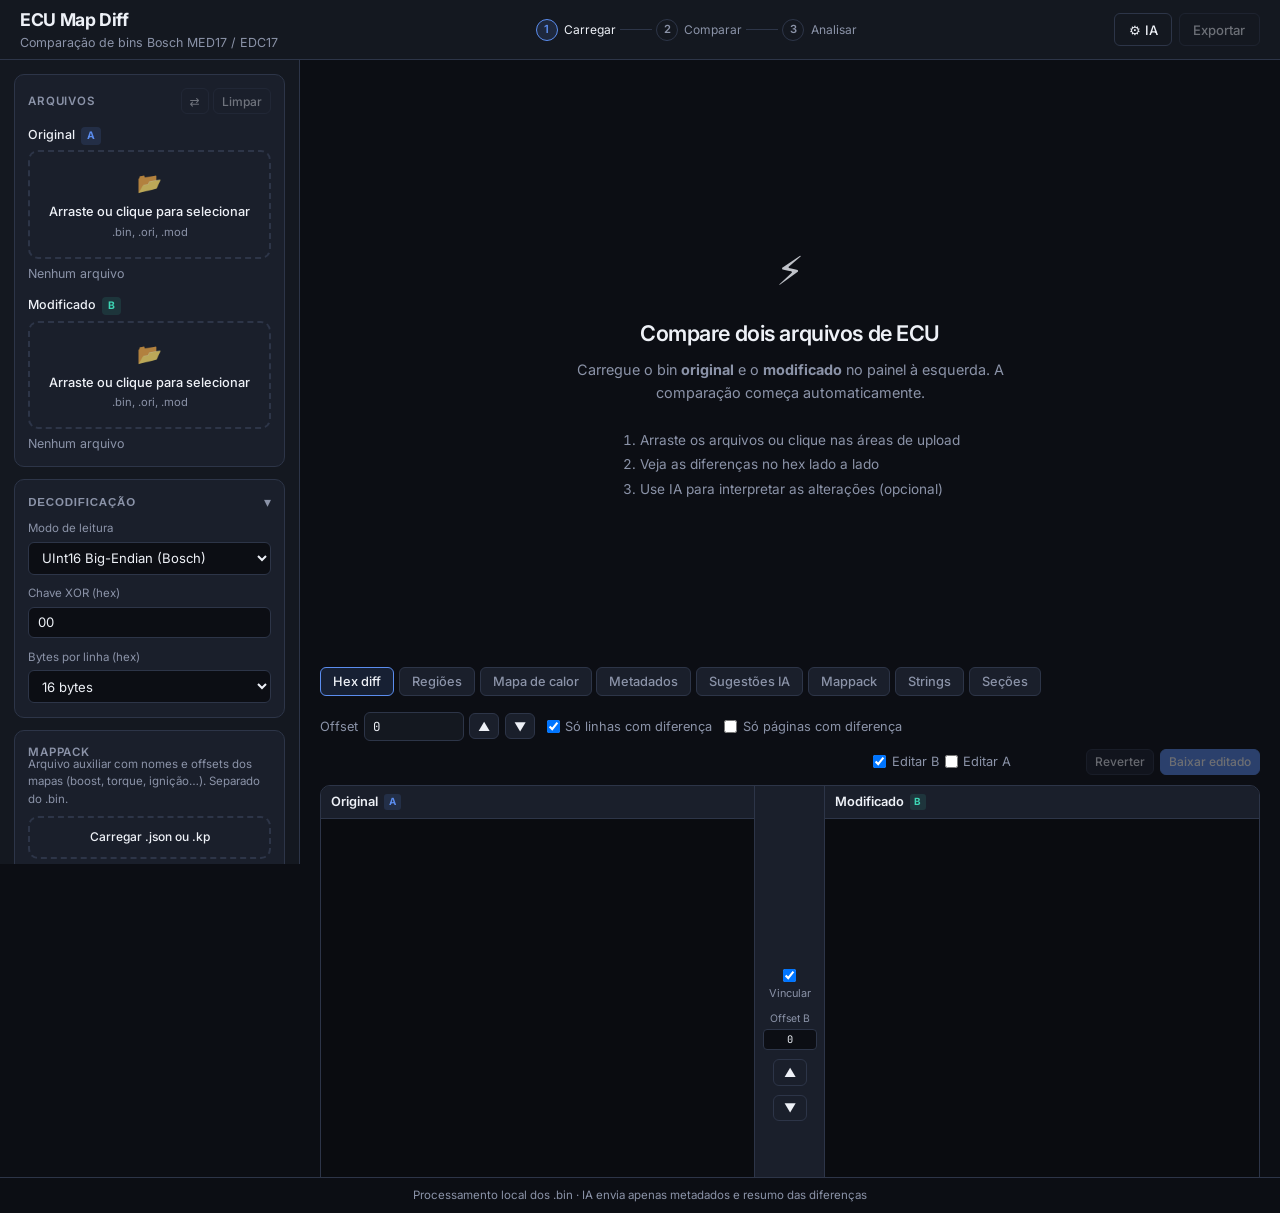
==== index.html @ fe76ede2 "Adiciona filtro so paginas com diferenca no hex Co-authored-by: Cursor <cursoragent@cursor.com>" ====
<!DOCTYPE html>
<html lang="pt-BR">
<head>
  <meta charset="UTF-8" />
  <meta name="viewport" content="width=device-width, initial-scale=1.0" />
  <title>ECU Map Diff — Bosch MED17 / EDC17</title>
  <link rel="preconnect" href="https://fonts.googleapis.com" />
  <link rel="preconnect" href="https://fonts.gstatic.com" crossorigin />
  <link href="https://fonts.googleapis.com/css2?family=Inter:wght@400;500;600;700&family=JetBrains+Mono:wght@400;500;600&display=swap" rel="stylesheet" />
  <link rel="stylesheet" href="css/app.css" />
</head>
<body>
  <header class="header">
    <div class="header__left">
      <button type="button" id="btnSidebar" class="btn btn--icon header__menu" aria-label="Abrir painel" aria-expanded="false">☰</button>
      <div class="header__brand">
        <h1>ECU Map Diff</h1>
        <p class="subtitle">Comparação de bins Bosch MED17 / EDC17</p>
      </div>
    </div>

    <nav class="steps" aria-label="Progresso">
      <div class="step step--active" data-step="1"><span class="step__num">1</span><span class="step__label">Carregar</span></div>
      <div class="step__line"></div>
      <div class="step" data-step="2"><span class="step__num">2</span><span class="step__label">Comparar</span></div>
      <div class="step__line"></div>
      <div class="step" data-step="3"><span class="step__num">3</span><span class="step__label">Analisar</span></div>
    </nav>

    <div class="header__actions">
      <button type="button" id="btnSettings" class="btn btn--ghost" title="Configuração de IA">⚙ IA</button>
      <button type="button" id="btnExport" class="btn btn--ghost" disabled>Exportar</button>
    </div>
  </header>

  <div class="sidebar-backdrop" aria-hidden="true"></div>

  <main class="layout">
    <aside class="sidebar" id="sidebar">
      <section class="panel panel--files">
        <div class="panel__head">
          <h2>Arquivos</h2>
          <div class="panel__actions">
            <button type="button" id="btnSwap" class="btn btn--sm btn--ghost" title="Trocar A e B" disabled>⇄</button>
            <button type="button" id="btnClear" class="btn btn--sm btn--ghost" title="Limpar arquivos" disabled>Limpar</button>
          </div>
        </div>

        <div class="file-slot">
          <span class="file-slot__label">Original <span class="file-slot__tag">A</span></span>
          <div class="dropzone" id="dropA" data-slot="A">
            <span class="dropzone__icon">📂</span>
            <p>Arraste ou clique para selecionar</p>
            <span class="dropzone__hint">.bin, .ori, .mod</span>
            <input type="file" id="fileA" accept=".bin,.ori,.mod,*" hidden />
          </div>
          <div id="infoA" class="file-info muted">Nenhum arquivo</div>
        </div>

        <div class="file-slot">
          <span class="file-slot__label">Modificado <span class="file-slot__tag file-slot__tag--b">B</span></span>
          <div class="dropzone" id="dropB" data-slot="B">
            <span class="dropzone__icon">📂</span>
            <p>Arraste ou clique para selecionar</p>
            <span class="dropzone__hint">.bin, .ori, .mod</span>
            <input type="file" id="fileB" accept=".bin,.ori,.mod,*" hidden />
          </div>
          <div id="infoB" class="file-info muted">Nenhum arquivo</div>
        </div>
      </section>

      <section class="panel">
        <button type="button" class="panel__collapse" data-collapse aria-expanded="true">
          <h2>Decodificação</h2>
          <span class="panel__chevron">▾</span>
        </button>
        <div class="panel__body">
          <label class="field">
            <span>Modo de leitura</span>
            <select id="decodeMode">
              <option value="raw">Raw (hex)</option>
              <option value="u16be" selected>UInt16 Big-Endian (Bosch)</option>
              <option value="u16le">UInt16 Little-Endian</option>
              <option value="xor">XOR (chave manual)</option>
            </select>
          </label>
          <label class="field" id="xorField" hidden>
            <span>Chave XOR (hex)</span>
            <input type="text" id="xorKey" value="00" placeholder="A5 ou A5B3" />
          </label>
          <label class="field">
            <span>Bytes por linha (hex)</span>
            <select id="hexCols">
              <option value="16" selected>16 bytes</option>
              <option value="8">8 bytes</option>
              <option value="32">32 bytes</option>
            </select>
          </label>
        </div>
      </section>

      <section class="panel" id="mappackPanel">
        <h2>Mappack</h2>
        <p class="hint panel-hint">Arquivo auxiliar com nomes e offsets dos mapas (boost, torque, ignição…). Separado do .bin.</p>
        <div class="dropzone dropzone--compact" id="dropMappack">
          <p>Carregar .json ou .kp</p>
          <input type="file" id="fileMappack" accept=".json,.kp,*" hidden />
        </div>
        <div class="panel__actions mappack-actions">
          <button type="button" class="btn btn--sm btn--ghost" id="btnLoadExampleMappack">Exemplo</button>
          <button type="button" class="btn btn--sm btn--ghost" id="btnClearMappack" disabled>Remover</button>
        </div>
        <div id="mappackInfo" class="file-info muted">Nenhum mappack</div>
      </section>

      <section class="panel" id="summaryPanel" hidden>
        <h2>Resumo</h2>
        <div class="similarity">
          <div class="similarity__header">
            <span>Similaridade</span>
            <span id="similarityLabel" class="similarity__value">—</span>
          </div>
          <div class="similarity__track">
            <div id="similarityBar" class="similarity-bar__fill"></div>
          </div>
        </div>
        <dl class="stats" id="diffStats"></dl>
      </section>

      <section class="panel panel--help">
        <h2>Atalhos</h2>
        <ul class="shortcut-list">
          <li><kbd>N</kbd> / <kbd>P</kbd> diferenças</li>
          <li>Clique no hex <strong>B</strong> para editar byte</li>
          <li>Duplo-clique no <strong>A</strong> copia para B</li>
          <li><kbd>[</kbd> / <kbd>]</kbd> páginas hex</li>
        </ul>
      </section>
    </aside>

    <div class="content">
      <section id="emptyState" class="empty-state">
        <div class="empty-state__icon">⚡</div>
        <h2>Compare dois arquivos de ECU</h2>
        <p class="empty-state__text">Carregue o bin <strong>original</strong> e o <strong>modificado</strong> no painel à esquerda. A comparação começa automaticamente.</p>
        <ol class="empty-state__steps">
          <li>Arraste os arquivos ou clique nas áreas de upload</li>
          <li>Veja as diferenças no hex lado a lado</li>
          <li>Use IA para interpretar as alterações (opcional)</li>
        </ol>
      </section>

      <div class="content__main" hidden>
        <nav class="tabs" role="tablist" aria-label="Visualizações">
          <button type="button" class="tab active" data-tab="hex">Hex diff <span class="tab__badge" id="tabBadgeHex" hidden>●</span></button>
          <button type="button" class="tab" data-tab="regions">Regiões <span class="tab__badge" id="tabBadgeRegions" hidden>0</span></button>
          <button type="button" class="tab" data-tab="heatmap">Mapa de calor</button>
          <button type="button" class="tab" data-tab="metadata">Metadados</button>
          <button type="button" class="tab" data-tab="ai">Sugestões IA</button>
          <button type="button" class="tab" data-tab="mappack">Mappack</button>
          <button type="button" class="tab" data-tab="strings">Strings</button>
          <button type="button" class="tab" data-tab="sections">Seções</button>
        </nav>

        <div class="tab-panels">
          <section class="tab-panel tab-panel--hex active" id="tab-hex">
            <div class="toolbar hex-toolbar">
              <div class="toolbar__group">
                <label class="inline">
                  Offset
                  <input type="text" id="hexOffset" value="0" class="input-mono input--sm" placeholder="0x1A40" />
                </label>
                <button type="button" class="btn btn--sm" id="hexDiffPrev" title="Anterior (P)">▲</button>
                <button type="button" class="btn btn--sm" id="hexDiffNext" title="Próxima (N)">▼</button>
              </div>
              <label class="inline toolbar__check">
                <input type="checkbox" id="hexHideEqual" checked />
                Só linhas com diferença
              </label>
              <label class="inline toolbar__check" id="hexDiffPagesOnlyWrap" title="No arquivo completo, pula páginas idênticas">
                <input type="checkbox" id="hexDiffPagesOnly" />
                Só páginas com diferença
              </label>
              <div class="toolbar__group toolbar__group--edit">
                <label class="inline toolbar__check" title="Clique nos bytes do painel B">
                  <input type="checkbox" id="hexEditB" checked />
                  Editar B
                </label>
                <label class="inline toolbar__check" title="Clique nos bytes do painel A">
                  <input type="checkbox" id="hexEditA" />
                  Editar A
                </label>
                <span id="editStatus" class="edit-status muted"></span>
                <button type="button" class="btn btn--sm" id="btnRevertEdits" disabled>Reverter</button>
                <button type="button" class="btn btn--sm btn--primary" id="btnDownloadEdited" disabled>Baixar editado</button>
              </div>
            </div>
            <div class="hex-compare">
              <div class="hex-pane">
                <div class="hex-pane__head">
                  <h3>Original <span class="hex-pane__tag">A</span></h3>
                  <div class="hex-pane__meta">
                    <span id="hexMapLabelA" class="hex-pane__map muted"></span>
                    <span id="hexLabelA" class="hex-pane__offset muted"></span>
                  </div>
                </div>
                <div class="hex-scroll hex-scroll--paged" id="hexScrollA">
                  <div class="hex-content" id="hexContentA"></div>
                </div>
              </div>

              <div class="hex-sync-bar">
                <label class="hex-sync-bar__connect" title="Rolar as duas telas juntas">
                  <input type="checkbox" id="hexSyncScroll" checked />
                  <span>Vincular</span>
                </label>
                <label class="hex-sync-bar__field" title="Deslocamento do B em relação ao A">
                  <span>Offset B</span>
                  <input type="text" id="hexAlignB" value="0" class="input-mono" />
                </label>
                <button type="button" class="btn btn--sm hex-sync-bar__btn" id="hexDiffPrevBar" title="Anterior">▲</button>
                <button type="button" class="btn btn--sm hex-sync-bar__btn" id="hexDiffNextBar" title="Próxima">▼</button>
              </div>

              <div class="hex-pane">
                <div class="hex-pane__head">
                  <h3>Modificado <span class="hex-pane__tag hex-pane__tag--b">B</span></h3>
                  <div class="hex-pane__meta">
                    <span id="hexMapLabelB" class="hex-pane__map muted"></span>
                    <span id="hexLabelB" class="hex-pane__offset muted"></span>
                  </div>
                </div>
                <div class="hex-scroll hex-scroll--paged" id="hexScrollB">
                  <div class="hex-content" id="hexContentB"></div>
                </div>
              </div>
            </div>

            <nav class="hex-pagination" id="hexPagination" aria-label="Paginação hex">
              <div class="hex-pagination__nav">
                <button type="button" class="btn btn--sm btn--ghost" data-page="first" title="Primeira página (Home)">⏮</button>
                <button type="button" class="btn btn--sm" data-page="prev" title="Página anterior">◀ Anterior</button>
                <label class="hex-pagination__page">
                  <span class="muted">Página</span>
                  <input type="number" id="hexPageInput" class="input-mono input--sm" min="1" value="1" aria-label="Número da página" />
                  <span id="hexPageTotal" class="muted">/ 1</span>
                </label>
                <button type="button" class="btn btn--sm" data-page="next" title="Próxima página">Próxima ▶</button>
                <button type="button" class="btn btn--sm btn--ghost" data-page="last" title="Última página (End)">⏭</button>
              </div>
              <p class="hex-pagination__meta muted" id="hexPageMeta">—</p>
            </nav>

            <div class="card card--detail" id="wordDiffDetail" hidden>
              <h3>Detalhe da região</h3>
              <pre id="wordDiffPre" class="mono-block"></pre>
            </div>
          </section>

          <section class="tab-panel" id="tab-regions">
            <div class="toolbar">
              <input type="search" id="regionFilter" class="input--search" placeholder="Filtrar offset (hex)…" />
              <label class="inline">
                <input type="checkbox" id="onlyCalibration" />
                Só calibração
              </label>
            </div>
            <div class="table-wrap">
              <table class="data-table" id="regionsTable">
                <thead>
                  <tr>
                    <th>#</th>
                    <th>Offset</th>
                    <th>Tamanho</th>
                    <th>Tipo</th>
                    <th>Bytes</th>
                    <th>Δ U16</th>
                    <th>Mapa</th>
                    <th>Ações</th>
                  </tr>
                </thead>
                <tbody id="regionsBody">
                  <tr><td colspan="8" class="muted center">Nenhuma região</td></tr>
                </tbody>
              </table>
            </div>
            <div class="pager regions-pager" id="regionsPager" hidden>
              <button type="button" class="btn btn--sm btn--ghost" data-reg-page="first">⏮</button>
              <button type="button" class="btn btn--sm" data-reg-page="prev">◀ Anterior</button>
              <span class="pager__label" id="regionsPagerLabel">Página 1 / 1</span>
              <button type="button" class="btn btn--sm" data-reg-page="next">Próxima ▶</button>
              <button type="button" class="btn btn--sm btn--ghost" data-reg-page="last">⏭</button>
            </div>
          </section>

          <section class="tab-panel" id="tab-heatmap">
            <p class="hint">Cada célula ≈ 4 KB. Vermelho = diferenças. Clique para abrir no hex.</p>
            <canvas id="heatmap" width="512" height="128"></canvas>
            <div id="heatmapLegend" class="legend"></div>
          </section>

          <section class="tab-panel" id="tab-metadata">
            <div class="grid-2">
              <div class="card" id="metaA"><h3>Original (A)</h3><p class="muted">Carregue um arquivo</p></div>
              <div class="card" id="metaB"><h3>Modificado (B)</h3><p class="muted">Carregue um arquivo</p></div>
            </div>
          </section>

          <section class="tab-panel" id="tab-ai">
            <div class="ai-panel">
              <div class="toolbar ai-toolbar">
                <button type="button" id="btnAiAnalyze" class="btn btn--primary" disabled>Analisar com IA</button>
                <button type="button" id="btnAiRegion" class="btn btn--sm" disabled>Região selecionada</button>
                <span id="aiStatus" class="muted ai-status"></span>
              </div>
              <p class="hint">
                Envia só metadados e resumo das diferenças — não o binário completo.
                <button type="button" class="link-btn" id="btnSettingsInline">Configurar chave API</button>
              </p>
              <label class="field ai-question">
                <span>Pergunta opcional</span>
                <textarea id="aiQuestion" rows="2" placeholder="Ex.: Parece stage 1 ou só DPF off?"></textarea>
              </label>
              <div id="aiResult" class="ai-result muted">
                <p>Compare dois arquivos e clique em <em>Analisar com IA</em>.</p>
              </div>
            </div>
          </section>

          <section class="tab-panel" id="tab-mappack">
            <p class="hint">Definições carregadas no painel lateral. Clique em <em>Hex</em> para ir ao offset do mapa.</p>
            <input type="search" id="mappackFilter" class="input--search" placeholder="Buscar mapa (boost, torque…)" />
            <div class="table-wrap" id="mappackTableWrap">
              <p class="muted center" style="padding:1rem">Carregue um mappack .json</p>
            </div>
          </section>

          <section class="tab-panel" id="tab-strings">
            <div class="grid-2">
              <div class="card"><h3>Strings — A</h3><pre id="stringsA" class="mono-block scroll"></pre></div>
              <div class="card"><h3>Strings — B</h3><pre id="stringsB" class="mono-block scroll"></pre></div>
            </div>
          </section>

          <section class="tab-panel" id="tab-sections">
            <p class="hint">Seções heurísticas: texto ECU, calibração, vazio e alta entropia.</p>
            <div class="grid-2">
              <div class="card"><h3>Seções — A</h3><div id="sectionsA"></div></div>
              <div class="card"><h3>Seções — B</h3><div id="sectionsB"></div></div>
            </div>
          </section>
        </div>
      </div>
    </div>
  </main>

  <footer class="footer">
    <span>Processamento local dos .bin · IA envia apenas metadados e resumo das diferenças</span>
  </footer>

  <div id="hexEditor" class="hex-editor" hidden>
    <label class="hex-editor__label">Byte (hex)</label>
    <input type="text" id="hexEditorInput" class="hex-editor__input input-mono" maxlength="2" autocomplete="off" spellcheck="false" />
    <span class="hex-editor__hint muted">Enter · Esc cancela</span>
  </div>

  <div id="toastHost" class="toast-host" aria-live="polite"></div>

  <div id="compareLoading" class="compare-loading" hidden>
    <div class="compare-loading__box">
      <span class="compare-loading__spinner" aria-hidden="true"></span>
      <span id="compareLoadingText">Comparando arquivos…</span>
    </div>
  </div>

  <dialog id="settingsDialog" class="settings-dialog">
    <form id="settingsForm" method="dialog">
      <header class="settings-dialog__head">
        <h2>Configuração de IA</h2>
        <button type="button" class="btn btn--ghost btn--sm" id="btnCloseSettings" aria-label="Fechar">✕</button>
      </header>
      <p class="hint">Chave salva só neste navegador (localStorage).</p>
      <p class="hint settings-cors-hint">OpenAI pode bloquear por CORS. Prefira <strong>Anthropic</strong>, <strong>Gemini</strong> ou endpoint <strong>compatível OpenAI</strong> (Groq, LM Studio).</p>
      <label class="field">
        <span>Provedor</span>
        <select id="aiProvider">
          <option value="openai">OpenAI</option>
          <option value="anthropic">Anthropic (Claude)</option>
          <option value="gemini">Google Gemini</option>
          <option value="openai_compat">Compatível OpenAI</option>
        </select>
      </label>
      <label class="field">
        <span>Chave de API</span>
        <input type="password" id="aiApiKey" autocomplete="off" placeholder="sk-…" />
      </label>
      <label class="field" id="aiBaseUrlField" hidden>
        <span>URL base</span>
        <input type="url" id="aiBaseUrl" placeholder="https://api.groq.com/openai/v1" />
      </label>
      <label class="field">
        <span>Modelo</span>
        <select id="aiModelSelect"></select>
        <input type="text" id="aiModelCustom" class="input-mono" placeholder="nome-do-modelo" hidden />
      </label>
      <div class="settings-dialog__actions">
        <button type="submit" class="btn btn--primary">Salvar</button>
        <button type="button" class="btn btn--ghost" id="btnClearAiKey">Remover chave</button>
      </div>
      <p id="aiSettingsStatus" class="settings-status muted"></p>
    </form>
  </dialog>

  <script type="module" src="js/app.js"></script>
</body>
</html>
---- css/app.css ----
:root {
  --bg: #0c0e14;
  --surface: #141820;
  --surface-2: #1a1f2b;
  --surface-3: #222836;
  --border: #2d3548;
  --text: #eef1f7;
  --muted: #8b93a8;
  --accent: #5b8def;
  --accent-dim: rgba(91, 141, 239, 0.14);
  --accent-2: #3dd6b5;
  --danger: #f07178;
  --warn: #e6b450;
  --radius: 10px;
  --radius-sm: 6px;
  --font: "Inter", "Segoe UI", system-ui, sans-serif;
  --mono: "JetBrains Mono", "Cascadia Code", Consolas, monospace;
  --header-h: 60px;
  --sidebar-w: 300px;
  --shadow: 0 8px 32px rgba(0, 0, 0, 0.35);
  --hex-row-h: 20px;
}

* { box-sizing: border-box; margin: 0; padding: 0; }

html { scroll-behavior: smooth; }

body {
  font-family: var(--font);
  background: var(--bg);
  color: var(--text);
  min-height: 100vh;
  line-height: 1.5;
  -webkit-font-smoothing: antialiased;
  display: flex;
  flex-direction: column;
  overflow-x: hidden;
}

:focus-visible {
  outline: 2px solid var(--accent);
  outline-offset: 2px;
}

/* —— Header —— */
.header {
  display: flex;
  justify-content: space-between;
  align-items: center;
  gap: 1rem;
  padding: 0 1.25rem;
  height: var(--header-h);
  border-bottom: 1px solid var(--border);
  background: var(--surface);
  position: sticky;
  top: 0;
  z-index: 100;
}

.header__left {
  display: flex;
  align-items: center;
  gap: 0.65rem;
  min-width: 0;
}

.header__menu { display: none; }

.header h1 {
  font-size: 1.1rem;
  font-weight: 700;
  letter-spacing: -0.02em;
}

.subtitle {
  color: var(--muted);
  font-size: 0.78rem;
  margin-top: 0.05rem;
  white-space: nowrap;
  overflow: hidden;
  text-overflow: ellipsis;
}

.header__actions {
  display: flex;
  gap: 0.4rem;
  flex-shrink: 0;
}

/* —— Steps —— */
.steps {
  display: flex;
  align-items: center;
  gap: 0;
}

.step {
  display: flex;
  align-items: center;
  gap: 0.4rem;
  color: var(--muted);
  font-size: 0.75rem;
}

.step__num {
  width: 22px;
  height: 22px;
  border-radius: 50%;
  border: 1.5px solid var(--border);
  display: flex;
  align-items: center;
  justify-content: center;
  font-size: 0.7rem;
  font-weight: 600;
  transition: all 0.2s;
}

.step__label { display: none; }

.step--active .step__num {
  border-color: var(--accent);
  background: var(--accent-dim);
  color: var(--accent);
}

.step--active { color: var(--text); }

.step--done .step__num {
  border-color: var(--accent-2);
  background: rgba(61, 214, 181, 0.15);
  color: var(--accent-2);
}

.step__line {
  width: 20px;
  height: 1px;
  background: var(--border);
  margin: 0 0.25rem;
}

@media (min-width: 900px) {
  .step__label { display: inline; }
  .step__line { width: 32px; }
}

/* —— Layout —— */
.layout {
  display: grid;
  grid-template-columns: var(--sidebar-w) 1fr;
  min-height: calc(100vh - var(--header-h) - 36px);
  flex: 1;
}

.sidebar-backdrop {
  display: none;
  position: fixed;
  inset: 0;
  background: rgba(0, 0, 0, 0.5);
  z-index: 80;
}

.sidebar {
  border-right: 1px solid var(--border);
  background: var(--surface);
  padding: 0.85rem;
  overflow-y: auto;
  height: calc(100vh - var(--header-h) - 36px);
  position: sticky;
  top: var(--header-h);
}

.content {
  padding: 1rem 1.25rem;
  overflow: hidden;
  display: flex;
  flex-direction: column;
  min-width: 0;
  flex: 1;
  min-height: 0;
}

.content__main {
  display: flex;
  flex-direction: column;
  flex: 1;
  min-height: 0;
}

/* —— Panels —— */
.panel {
  background: var(--surface-2);
  border: 1px solid var(--border);
  border-radius: var(--radius);
  padding: 0.85rem;
  margin-bottom: 0.75rem;
}

.panel h2 {
  font-size: 0.72rem;
  text-transform: uppercase;
  letter-spacing: 0.07em;
  color: var(--muted);
  font-weight: 600;
}

.panel__head {
  display: flex;
  justify-content: space-between;
  align-items: center;
  margin-bottom: 0.75rem;
}

.panel__actions { display: flex; gap: 0.25rem; }

.panel__collapse {
  display: flex;
  justify-content: space-between;
  align-items: center;
  width: 100%;
  background: none;
  border: none;
  color: inherit;
  cursor: pointer;
  padding: 0;
  margin-bottom: 0.65rem;
}

.panel__chevron {
  color: var(--muted);
  font-size: 0.85rem;
  transition: transform 0.2s;
}

.panel--collapsed .panel__body { display: none; }
.panel--collapsed .panel__chevron { transform: rotate(-90deg); }

.panel--help {
  background: transparent;
  border-style: dashed;
}

.panel--help h2 { margin-bottom: 0.5rem; }

.shortcut-list {
  list-style: none;
  font-size: 0.75rem;
  color: var(--muted);
}

.shortcut-list li {
  display: flex;
  align-items: center;
  gap: 0.35rem;
  margin-bottom: 0.3rem;
}

kbd {
  font-family: var(--mono);
  font-size: 0.68rem;
  background: var(--surface-3);
  border: 1px solid var(--border);
  border-radius: 4px;
  padding: 0.1rem 0.35rem;
  color: var(--text);
}

/* —— Files —— */
.file-slot { margin-bottom: 0.85rem; }
.file-slot:last-child { margin-bottom: 0; }

.file-slot__label {
  display: block;
  font-size: 0.78rem;
  font-weight: 500;
  margin-bottom: 0.35rem;
}

.file-slot__tag {
  display: inline-block;
  background: var(--accent-dim);
  color: var(--accent);
  font-size: 0.65rem;
  font-weight: 700;
  padding: 0.05rem 0.35rem;
  border-radius: 4px;
  margin-left: 0.2rem;
}

.file-slot__tag--b {
  background: rgba(61, 214, 181, 0.12);
  color: var(--accent-2);
}

.file-info {
  font-size: 0.78rem;
  word-break: break-all;
  margin-top: 0.4rem;
  line-height: 1.4;
}

.dropzone {
  border: 2px dashed var(--border);
  border-radius: var(--radius);
  padding: 1rem 0.65rem;
  text-align: center;
  cursor: pointer;
  transition: border-color 0.15s, background 0.15s, transform 0.1s;
}

.dropzone__icon {
  font-size: 1.25rem;
  display: block;
  margin-bottom: 0.25rem;
  opacity: 0.7;
}

.dropzone p {
  font-size: 0.8rem;
  color: var(--text);
  margin: 0;
  font-weight: 500;
}

.dropzone__hint {
  font-size: 0.7rem;
  color: var(--muted);
  display: block;
  margin-top: 0.15rem;
}

.dropzone:hover,
.dropzone--hover {
  border-color: var(--accent);
  background: var(--accent-dim);
}

.dropzone--loaded {
  border-color: var(--accent-2);
  border-style: solid;
  background: rgba(61, 214, 181, 0.05);
}

/* —— Similarity —— */
.similarity { margin-bottom: 0.85rem; }

.similarity__header {
  display: flex;
  justify-content: space-between;
  font-size: 0.78rem;
  margin-bottom: 0.35rem;
}

.similarity__value {
  font-family: var(--mono);
  font-weight: 600;
  color: var(--accent-2);
}

.similarity__track {
  height: 6px;
  background: var(--surface-3);
  border-radius: 99px;
  overflow: hidden;
}

.similarity-bar__fill {
  height: 100%;
  width: 0;
  background: var(--accent-2);
  border-radius: 99px;
  transition: width 0.4s ease;
}

.similarity-bar__fill--warn { background: var(--warn); }
.similarity-bar__fill--danger { background: var(--danger); }

.stats {
  display: grid;
  grid-template-columns: 1fr auto;
  gap: 0.3rem 1rem;
  font-size: 0.8rem;
}

.stats dt { color: var(--muted); }
.stats dd { font-family: var(--mono); font-size: 0.78rem; text-align: right; }

/* —— Buttons —— */
.btn {
  border: 1px solid var(--border);
  background: var(--surface-2);
  color: var(--text);
  border-radius: var(--radius-sm);
  padding: 0.45rem 0.85rem;
  cursor: pointer;
  font-size: 0.82rem;
  font-family: var(--font);
  font-weight: 500;
  transition: background 0.15s, border-color 0.15s, transform 0.1s;
  white-space: nowrap;
}

.btn:hover:not(:disabled) { background: var(--surface-3); border-color: #3d4660; }
.btn:active:not(:disabled) { transform: scale(0.98); }
.btn:disabled { opacity: 0.4; cursor: not-allowed; }
.btn--primary { background: var(--accent); border-color: var(--accent); color: #fff; }
.btn--primary:hover:not(:disabled) { background: #4a7de0; }
.btn--ghost { background: transparent; }
.btn--sm { padding: 0.28rem 0.5rem; font-size: 0.75rem; }
.btn--icon { padding: 0.4rem 0.55rem; font-size: 1rem; line-height: 1; }

#btnSettings.ai-configured {
  border-color: var(--accent-2);
  color: var(--accent-2);
}

/* —— Fields —— */
.field { display: block; margin-bottom: 0.65rem; }
.field:last-child { margin-bottom: 0; }
.field span { display: block; font-size: 0.72rem; color: var(--muted); margin-bottom: 0.25rem; }

.field select,
.field input[type="text"],
.field input[type="password"],
.field input[type="url"] {
  width: 100%;
  background: var(--bg);
  border: 1px solid var(--border);
  color: var(--text);
  border-radius: var(--radius-sm);
  padding: 0.42rem 0.55rem;
  font-size: 0.82rem;
  font-family: var(--font);
}

.field textarea {
  width: 100%;
  background: var(--bg);
  border: 1px solid var(--border);
  color: var(--text);
  border-radius: var(--radius-sm);
  padding: 0.5rem 0.6rem;
  font-size: 0.85rem;
  font-family: var(--font);
  resize: vertical;
}

.input-mono { font-family: var(--mono); }
.input--sm { width: 100px; padding: 0.3rem 0.45rem; font-size: 0.78rem; }
.input--search {
  background: var(--surface);
  border: 1px solid var(--border);
  color: var(--text);
  border-radius: var(--radius-sm);
  padding: 0.4rem 0.65rem;
  font-size: 0.82rem;
  min-width: 180px;
}

/* —— Empty state —— */
.empty-state {
  flex: 1;
  display: flex;
  flex-direction: column;
  align-items: center;
  justify-content: center;
  text-align: center;
  padding: 3rem 1.5rem;
  max-width: 520px;
  margin: 0 auto;
}

.empty-state[hidden] { display: none !important; }

.empty-state__icon {
  font-size: 2.5rem;
  margin-bottom: 1rem;
  opacity: 0.8;
}

.empty-state h2 {
  font-size: 1.35rem;
  font-weight: 600;
  margin-bottom: 0.5rem;
  letter-spacing: -0.02em;
}

.empty-state__text {
  color: var(--muted);
  font-size: 0.9rem;
  margin-bottom: 1.5rem;
  line-height: 1.6;
}

.empty-state__steps {
  text-align: left;
  color: var(--muted);
  font-size: 0.85rem;
  padding-left: 1.25rem;
  line-height: 1.8;
}

/* —— Tabs —— */
.tabs {
  display: flex;
  gap: 0.3rem;
  margin-bottom: 0.85rem;
  overflow-x: auto;
  padding-bottom: 2px;
  scrollbar-width: thin;
  flex-shrink: 0;
}

.tab {
  background: var(--surface-2);
  border: 1px solid var(--border);
  color: var(--muted);
  border-radius: var(--radius-sm);
  padding: 0.4rem 0.75rem;
  cursor: pointer;
  font-size: 0.8rem;
  font-family: var(--font);
  font-weight: 500;
  white-space: nowrap;
  display: inline-flex;
  align-items: center;
  gap: 0.35rem;
  transition: all 0.15s;
}

.tab:hover { color: var(--text); border-color: #3d4660; }

.tab.active {
  color: var(--text);
  border-color: var(--accent);
  background: var(--accent-dim);
}

.tab__badge {
  font-size: 0.65rem;
  font-weight: 700;
  background: var(--accent);
  color: #fff;
  padding: 0.05rem 0.35rem;
  border-radius: 99px;
  min-width: 1rem;
  text-align: center;
}

.tab-panels {
  flex: 1;
  min-height: 0;
  display: flex;
  flex-direction: column;
}

.tab-panel {
  display: none;
  flex: 1;
  min-height: 0;
  flex-direction: column;
}

.tab-panel.active { display: flex; }

.tab-panel--hex.active .hex-compare { flex: 1; }

/* —— Cards & grid —— */
.grid-2 {
  display: grid;
  grid-template-columns: 1fr 1fr;
  gap: 1rem;
}

.card {
  background: var(--surface);
  border: 1px solid var(--border);
  border-radius: var(--radius);
  padding: 1rem;
}

.card h3 {
  font-size: 0.88rem;
  margin-bottom: 0.65rem;
  color: var(--accent-2);
  font-weight: 600;
}

.card--detail { margin-top: 0.75rem; flex-shrink: 0; }

.meta-list { list-style: none; font-size: 0.84rem; }
.meta-list li {
  padding: 0.35rem 0;
  border-bottom: 1px solid var(--border);
  display: grid;
  grid-template-columns: 120px 1fr;
  gap: 0.5rem;
}
.meta-list li:last-child { border-bottom: none; }
.meta-list .label { color: var(--muted); }

.muted { color: var(--muted); }
.center { text-align: center; }
.hint { color: var(--muted); font-size: 0.8rem; margin-bottom: 0.65rem; line-height: 1.5; }

/* —— Toolbar —— */
.toolbar {
  display: flex;
  flex-wrap: wrap;
  gap: 0.6rem;
  align-items: center;
  margin-bottom: 0.65rem;
  flex-shrink: 0;
}

.toolbar__group {
  display: flex;
  align-items: center;
  gap: 0.35rem;
  flex-wrap: wrap;
}

.hex-toolbar {
  gap: 0.5rem 0.75rem;
}

.toolbar__group--edit {
  margin-left: auto;
}

@media (max-width: 900px) {
  .toolbar__group--edit {
    margin-left: 0;
    width: 100%;
  }

  .subtitle { display: none; }
}

.toolbar .input-mono,
.toolbar .inline input[type="text"] {
  background: var(--surface);
  border: 1px solid var(--border);
  color: var(--text);
  border-radius: var(--radius-sm);
  padding: 0.3rem 0.5rem;
}

.inline {
  display: flex;
  align-items: center;
  gap: 0.35rem;
  font-size: 0.8rem;
  color: var(--muted);
}

/* —— Table —— */
.table-wrap {
  overflow: auto;
  border: 1px solid var(--border);
  border-radius: var(--radius);
  flex: 1;
}

.data-table {
  width: 100%;
  border-collapse: collapse;
  font-size: 0.8rem;
}

.data-table th,
.data-table td {
  padding: 0.5rem 0.65rem;
  border-bottom: 1px solid var(--border);
  text-align: left;
}

.data-table th {
  background: var(--surface-2);
  color: var(--muted);
  font-weight: 600;
  font-size: 0.72rem;
  text-transform: uppercase;
  letter-spacing: 0.04em;
  position: sticky;
  top: 0;
  z-index: 1;
}

.data-table tbody tr { transition: background 0.1s; }
.data-table tbody tr:hover td { background: var(--accent-dim); }
.data-table tr.row--selected td { background: rgba(61, 214, 181, 0.1); }
.data-table .mono { font-family: var(--mono); font-size: 0.78rem; }

.data-table .actions {
  display: flex;
  gap: 0.25rem;
  flex-wrap: wrap;
}

.tag {
  display: inline-block;
  padding: 0.1rem 0.45rem;
  border-radius: 99px;
  font-size: 0.68rem;
  font-weight: 600;
}

.tag--cal { background: rgba(61, 214, 181, 0.15); color: var(--accent-2); }
.tag--text { background: var(--accent-dim); color: var(--accent); }
.tag--empty { background: rgba(139, 147, 168, 0.12); color: var(--muted); }
.tag--entropy { background: rgba(230, 180, 80, 0.15); color: var(--warn); }
.tag--code { background: rgba(240, 113, 120, 0.12); color: var(--danger); }

/* —— Hex compare —— */
.hex-compare {
  display: grid;
  grid-template-columns: 1fr auto 1fr;
  gap: 0;
  min-height: 320px;
  border: 1px solid var(--border);
  border-radius: var(--radius);
  overflow: hidden;
  background: var(--surface);
}

.hex-pane {
  display: flex;
  flex-direction: column;
  min-width: 0;
  min-height: 0;
  border-right: 1px solid var(--border);
}

.hex-pane:last-of-type { border-right: none; }

.hex-pane__head {
  display: flex;
  justify-content: space-between;
  align-items: center;
  gap: 0.5rem;
  padding: 0.4rem 0.65rem;
  background: var(--surface-2);
  border-bottom: 1px solid var(--border);
  flex-shrink: 0;
}

.hex-pane__head h3 {
  font-size: 0.8rem;
  font-weight: 600;
  margin: 0;
  display: flex;
  align-items: center;
  gap: 0.35rem;
}

.hex-pane__tag {
  font-size: 0.62rem;
  font-weight: 700;
  background: var(--accent-dim);
  color: var(--accent);
  padding: 0.05rem 0.3rem;
  border-radius: 3px;
}

.hex-pane__tag--b {
  background: rgba(61, 214, 181, 0.12);
  color: var(--accent-2);
}

.hex-pane__offset {
  font-family: var(--mono);
  font-size: 0.68rem;
}

.hex-scroll--paged {
  overflow: auto;
  flex: 1;
  min-height: 0;
  max-height: none;
}

.hex-scroll--paged .hex-content {
  position: static;
  min-height: 100%;
}

.hex-empty {
  display: flex;
  flex-direction: column;
  align-items: center;
  justify-content: center;
  min-height: 12rem;
  padding: 1.5rem;
  text-align: center;
  color: var(--muted);
  font-size: 0.85rem;
  line-height: 1.6;
}

.hex-pagination {
  display: flex;
  flex-direction: column;
  gap: 0.45rem;
  margin-top: 0.75rem;
  padding: 0.65rem 0.85rem;
  background: var(--surface-2);
  border: 1px solid var(--border);
  border-radius: var(--radius);
}

.hex-pagination__nav {
  display: flex;
  flex-wrap: wrap;
  align-items: center;
  justify-content: center;
  gap: 0.4rem;
}

.hex-pagination__page {
  display: inline-flex;
  align-items: center;
  gap: 0.35rem;
  font-size: 0.8rem;
}

.hex-pagination__page input {
  width: 4.2rem;
  text-align: center;
}

.hex-pagination__meta {
  text-align: center;
  font-size: 0.75rem;
  font-family: var(--mono);
  margin: 0;
}

.hex-pager__label,
.pager__label {
  font-size: 0.78rem;
  min-width: 4.5rem;
  text-align: center;
}

.pager,
.regions-pager {
  display: flex;
  align-items: center;
  justify-content: center;
  gap: 0.35rem;
  margin-top: 0.65rem;
  flex-wrap: wrap;
}

.hex-scroll {
  position: relative;
  flex: 1;
  overflow: auto;
  background: #0a0c10;
}

.hex-spacer { width: 1px; pointer-events: none; }

.hex-content {
  position: absolute;
  top: 0;
  left: 0;
  right: 0;
  font-family: var(--mono);
  font-size: 0.76rem;
  line-height: var(--hex-row-h);
  padding: 0 0.4rem;
}

.hex-line {
  display: block;
  white-space: pre;
  height: var(--hex-row-h);
  padding: 0 0.2rem;
  border-radius: 2px;
}

.hex-line--diff {
  background: rgba(91, 141, 239, 0.12);
  box-shadow: inset 3px 0 0 var(--accent);
}

.hex-line--diff .offset { color: var(--accent); font-weight: 600; }

.hex-sync-bar {
  display: flex;
  flex-direction: column;
  align-items: center;
  justify-content: center;
  gap: 0.55rem;
  padding: 0.45rem;
  background: var(--surface-2);
  border-right: 1px solid var(--border);
  min-width: 68px;
}

.hex-sync-bar__connect {
  display: flex;
  flex-direction: column;
  align-items: center;
  gap: 0.2rem;
  font-size: 0.68rem;
  color: var(--muted);
  cursor: pointer;
  text-align: center;
}

.hex-sync-bar__field {
  display: flex;
  flex-direction: column;
  align-items: center;
  gap: 0.15rem;
  font-size: 0.65rem;
  color: var(--muted);
}

.hex-sync-bar__field input {
  width: 54px;
  background: var(--bg);
  border: 1px solid var(--border);
  color: var(--text);
  border-radius: 4px;
  padding: 0.18rem;
  font-family: var(--mono);
  font-size: 0.65rem;
  text-align: center;
}

.hex-sync-bar__btn { width: 34px; padding: 0.3rem 0; }

.hex-line .offset,
.hex-view .offset { color: var(--muted); }

.hex-line .diff-a,
.hex-line .diff-b,
.hex-view .diff-a,
.hex-view .diff-b {
  color: #fff;
  background: #c0392b;
  font-weight: 600;
  padding: 0 1px;
  border-radius: 2px;
}

.hex-line .same,
.hex-view .same { color: #7a8296; }

.hex-byte {
  cursor: default;
  border-radius: 2px;
  padding: 0 1px;
}

.hex-byte[data-editable="1"] {
  cursor: pointer;
}

.hex-byte[data-editable="1"]:hover {
  outline: 1px solid var(--accent);
  background: rgba(91, 141, 239, 0.2);
}

.hex-byte--edited {
  background: rgba(61, 214, 181, 0.35) !important;
  color: #fff !important;
  font-weight: 700;
  box-shadow: inset 0 0 0 1px var(--accent-2);
}

.hex-byte--active {
  outline: 2px solid var(--warn);
  background: rgba(230, 180, 80, 0.25);
}

.toolbar__group--edit {
  margin-left: auto;
  flex-wrap: wrap;
}

.edit-status {
  font-size: 0.75rem;
  font-family: var(--mono);
  min-width: 4rem;
}

.hex-editor {
  position: fixed;
  z-index: 150;
  background: var(--surface-2);
  border: 1px solid var(--accent);
  border-radius: var(--radius-sm);
  padding: 0.5rem 0.65rem;
  box-shadow: var(--shadow);
  display: flex;
  flex-direction: column;
  gap: 0.35rem;
  min-width: 100px;
}

.hex-editor[hidden] { display: none !important; }

.hex-editor__label {
  font-size: 0.68rem;
  color: var(--muted);
  text-transform: uppercase;
  letter-spacing: 0.05em;
}

.hex-editor__input {
  width: 3rem;
  text-align: center;
  font-size: 1rem;
  text-transform: uppercase;
  background: var(--bg);
  border: 1px solid var(--border);
  color: var(--text);
  border-radius: 4px;
  padding: 0.25rem;
}

.hex-editor__hint {
  font-size: 0.65rem;
}

.hex-pane__meta {
  display: flex;
  flex-direction: column;
  align-items: flex-end;
  gap: 0.1rem;
  min-width: 0;
}

.hex-pane__map {
  font-size: 0.68rem;
  color: var(--accent-2);
  font-weight: 600;
  max-width: 200px;
  overflow: hidden;
  text-overflow: ellipsis;
  white-space: nowrap;
}

.dropzone--compact {
  padding: 0.65rem 0.5rem;
  margin-bottom: 0.45rem;
}

.dropzone--compact p {
  font-size: 0.75rem;
}

.panel-hint {
  margin: -0.35rem 0 0.5rem;
  font-size: 0.72rem;
}

.mappack-actions {
  margin-bottom: 0.5rem;
}

.map-desc {
  font-size: 0.72rem;
  display: block;
  margin-top: 0.15rem;
}

.mappack-table .tag {
  white-space: nowrap;
}

.mono-block {
  font-family: var(--mono);
  font-size: 0.74rem;
  line-height: 1.45;
  background: var(--surface);
  border: 1px solid var(--border);
  border-radius: var(--radius);
  padding: 0.75rem;
  overflow: auto;
  white-space: pre;
  max-height: 420px;
}

.scroll { max-height: 500px; }

/* —— Heatmap —— */
#heatmap {
  width: 100%;
  max-width: 720px;
  border: 1px solid var(--border);
  border-radius: var(--radius);
  cursor: crosshair;
  image-rendering: pixelated;
}

.legend { margin-top: 0.5rem; font-size: 0.78rem; color: var(--muted); }

.section-bar {
  display: flex;
  height: 16px;
  border-radius: 4px;
  overflow: hidden;
  margin: 0.5rem 0 0.85rem;
  border: 1px solid var(--border);
}

.section-bar span { height: 100%; }

.section-list { font-size: 0.78rem; }
.section-list div {
  display: flex;
  align-items: center;
  gap: 0.45rem;
  margin-bottom: 0.3rem;
}

.section-list .swatch {
  width: 10px;
  height: 10px;
  border-radius: 2px;
  flex-shrink: 0;
}

/* —— AI —— */
.link-btn {
  background: none;
  border: none;
  color: var(--accent);
  cursor: pointer;
  font-size: inherit;
  padding: 0;
  text-decoration: underline;
  font-family: inherit;
}

.ai-panel { max-width: 900px; flex: 1; display: flex; flex-direction: column; min-height: 0; }
.ai-question { max-width: 560px; }
.ai-result {
  background: var(--surface);
  border: 1px solid var(--border);
  border-radius: var(--radius);
  padding: 1.15rem;
  flex: 1;
  overflow: auto;
  line-height: 1.65;
  font-size: 0.88rem;
  min-height: 160px;
}

.ai-result h2, .ai-result h3, .ai-result h4 {
  margin: 1rem 0 0.45rem;
  color: var(--accent-2);
}

.ai-result h2:first-child { margin-top: 0; }
.ai-result ul { margin: 0.3rem 0 0.65rem 1.2rem; }
.ai-result p { margin: 0.35rem 0; }
.ai-result--loading { opacity: 0.65; }
.ai-result--error { border-color: var(--danger); color: var(--danger); }

/* —— Settings dialog —— */
.settings-dialog {
  border: 1px solid var(--border);
  border-radius: var(--radius);
  background: var(--surface);
  color: var(--text);
  padding: 0;
  width: min(440px, calc(100vw - 2rem));
  box-shadow: var(--shadow);
}

.settings-dialog::backdrop { background: rgba(0, 0, 0, 0.6); }

.settings-dialog__head {
  display: flex;
  justify-content: space-between;
  align-items: center;
  padding: 1rem 1.15rem;
  border-bottom: 1px solid var(--border);
}

.settings-dialog__head h2 { font-size: 1rem; font-weight: 600; }
.settings-dialog form { padding: 1rem 1.15rem 1.15rem; }
.settings-dialog__actions { display: flex; gap: 0.45rem; margin-top: 0.5rem; }
.settings-status { font-size: 0.78rem; margin-top: 0.65rem; }

.settings-cors-hint {
  font-size: 0.76rem;
  padding: 0.45rem 0.6rem;
  background: rgba(230, 180, 80, 0.08);
  border-radius: var(--radius-sm);
  border: 1px solid rgba(230, 180, 80, 0.2);
}

/* —— Toast —— */
.toast-host {
  position: fixed;
  bottom: 1.25rem;
  right: 1.25rem;
  z-index: 200;
  display: flex;
  flex-direction: column;
  gap: 0.5rem;
  pointer-events: none;
}

.toast {
  background: var(--surface-2);
  border: 1px solid var(--border);
  border-radius: var(--radius-sm);
  padding: 0.65rem 1rem;
  font-size: 0.82rem;
  box-shadow: var(--shadow);
  opacity: 0;
  transform: translateY(8px);
  transition: opacity 0.25s, transform 0.25s;
  pointer-events: auto;
  max-width: 320px;
}

.toast--visible { opacity: 1; transform: translateY(0); }
.toast--success { border-color: var(--accent-2); }
.toast--error { border-color: var(--danger); }

.compare-loading {
  position: fixed;
  inset: 0;
  z-index: 300;
  display: flex;
  align-items: center;
  justify-content: center;
  background: rgba(8, 10, 16, 0.72);
  backdrop-filter: blur(2px);
}

.compare-loading[hidden] { display: none !important; }

.compare-loading__box {
  display: flex;
  align-items: center;
  gap: 0.75rem;
  background: var(--surface-2);
  border: 1px solid var(--border);
  border-radius: var(--radius);
  padding: 1rem 1.25rem;
  box-shadow: var(--shadow);
  font-size: 0.9rem;
}

.compare-loading__spinner {
  width: 22px;
  height: 22px;
  border: 2px solid var(--border);
  border-top-color: var(--accent);
  border-radius: 50%;
  animation: spin 0.8s linear infinite;
}

@keyframes spin { to { transform: rotate(360deg); } }

body.compare-busy { cursor: wait; }

/* —— Footer —— */
.footer {
  padding: 0.55rem 1.25rem;
  border-top: 1px solid var(--border);
  font-size: 0.72rem;
  color: var(--muted);
  text-align: center;
}

/* —— Responsive —— */
@media (max-width: 1100px) {
  .header__menu { display: inline-flex; }

  .steps { display: none; }

  .layout { grid-template-columns: 1fr; }

  .sidebar {
    position: fixed;
    top: var(--header-h);
    left: 0;
    bottom: 0;
    width: min(var(--sidebar-w), 88vw);
    z-index: 90;
    transform: translateX(-100%);
    transition: transform 0.25s ease;
    box-shadow: var(--shadow);
  }

  body.sidebar-open .sidebar { transform: translateX(0); }
  body.sidebar-open .sidebar-backdrop { display: block; }

  .grid-2 { grid-template-columns: 1fr; }

  .hex-compare {
    grid-template-columns: 1fr;
    grid-template-rows: 1fr auto 1fr;
    min-height: 480px;
  }

  .hex-sync-bar {
    flex-direction: row;
    border-right: none;
    border-top: 1px solid var(--border);
    border-bottom: 1px solid var(--border);
    padding: 0.45rem;
  }

  .hex-pane { border-right: none; border-bottom: 1px solid var(--border); min-height: 200px; }
  .hex-pane:last-of-type { border-bottom: none; }
}

@media (min-width: 1101px) {
  .tab-panel--hex.active {
    min-height: calc(100vh - var(--header-h) - 36px - 7.5rem);
  }

  .hex-compare {
    min-height: 360px;
  }
}
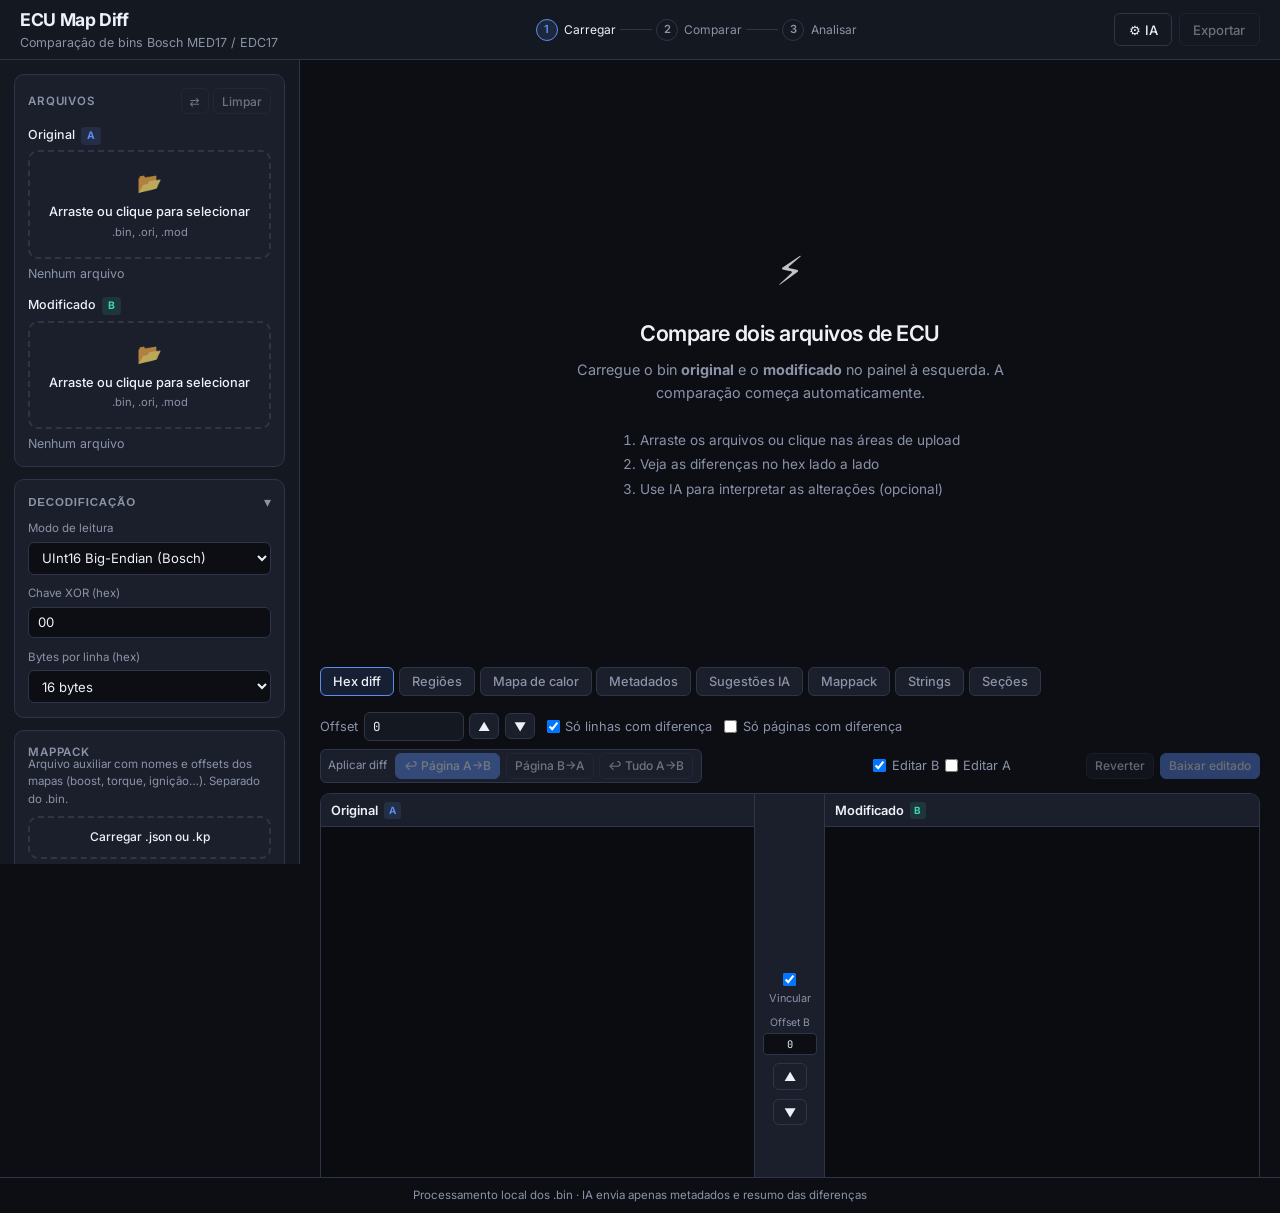
==== commit 0c749bfc: "feat: aplicar diff, edição em lote e fix do filtro hex ao editar Permite desfazer alterações copiand" ====
--- a/index.html
+++ b/index.html
@@ -131,8 +131,10 @@
         <h2>Atalhos</h2>
         <ul class="shortcut-list">
           <li><kbd>N</kbd> / <kbd>P</kbd> diferenças</li>
-          <li>Clique no hex <strong>B</strong> para editar byte</li>
-          <li>Duplo-clique no <strong>A</strong> copia para B</li>
+          <li>Clique no hex <strong>B</strong> ou <strong>A</strong> para editar byte</li>
+          <li><kbd>Ctrl</kbd>+clique seleciona vários · <kbd>Shift</kbd>+clique intervalo</li>
+          <li>Duplo-clique: <strong>A→B</strong> ou <strong>B→A</strong> (copia byte)</li>
+          <li>↩ <strong>A→B</strong> desfaz alteração (página, região ou tudo)</li>
           <li><kbd>[</kbd> / <kbd>]</kbd> páginas hex</li>
         </ul>
       </section>
@@ -181,6 +183,21 @@
                 <input type="checkbox" id="hexDiffPagesOnly" />
                 Só páginas com diferença
               </label>
+              <div class="toolbar__group toolbar__group--apply" id="hexApplyGroup">
+                <span class="toolbar__apply-label muted">Aplicar diff</span>
+                <button type="button" class="btn btn--sm btn--primary" id="btnApplyPageAtoB" disabled title="Restaura B com bytes do original A (página atual)">↩ Página A→B</button>
+                <button type="button" class="btn btn--sm btn--ghost" id="btnApplyPageBtoA" disabled title="Copia B para A (página atual)">Página B→A</button>
+                <button type="button" class="btn btn--sm btn--ghost" id="btnApplyAllAtoB" disabled title="Desfazer todas as diferenças em B (usa A)">↩ Tudo A→B</button>
+              </div>
+              <div class="toolbar__group toolbar__group--bulk hex-bulk-edit" id="hexBulkEdit" hidden>
+                <span class="hex-bulk-edit__count" id="hexBulkCount">0 bytes</span>
+                <label class="inline hex-bulk-edit__field">
+                  Valor
+                  <input type="text" id="hexBulkInput" class="input-mono input--sm" maxlength="2" placeholder="FF" autocomplete="off" spellcheck="false" />
+                </label>
+                <button type="button" class="btn btn--sm btn--primary" id="hexBulkApply">Aplicar em todos</button>
+                <button type="button" class="btn btn--sm btn--ghost" id="hexBulkClear">Limpar seleção</button>
+              </div>
               <div class="toolbar__group toolbar__group--edit">
                 <label class="inline toolbar__check" title="Clique nos bytes do painel B">
                   <input type="checkbox" id="hexEditB" checked />
@@ -252,7 +269,13 @@
             </nav>
 
             <div class="card card--detail" id="wordDiffDetail" hidden>
-              <h3>Detalhe da região</h3>
+              <div class="region-detail__head">
+                <h3>Região selecionada</h3>
+                <div class="region-detail__apply">
+                  <button type="button" class="btn btn--sm btn--primary" id="btnApplyRegionAtoB" disabled title="Desfaz alteração: copia original A para B">↩ A → B</button>
+                  <button type="button" class="btn btn--sm btn--ghost" id="btnApplyRegionBtoA" disabled title="Aplica modificação de B em A">B → A</button>
+                </div>
+              </div>
               <pre id="wordDiffPre" class="mono-block"></pre>
             </div>
           </section>
--- a/css/app.css
+++ b/css/app.css
@@ -627,9 +627,25 @@
   margin-left: auto;
 }
 
+.toolbar__group--apply {
+  padding: 0.2rem 0.45rem;
+  border: 1px solid var(--border);
+  border-radius: var(--radius-sm);
+  background: var(--surface-2);
+}
+
+.toolbar__apply-label {
+  font-size: 0.72rem;
+  margin-right: 0.15rem;
+}
+
 @media (max-width: 900px) {
   .toolbar__group--edit {
     margin-left: 0;
+    width: 100%;
+  }
+
+  .toolbar__group--apply {
     width: 100%;
   }
 
@@ -694,6 +710,29 @@
 .data-table .actions {
   display: flex;
   gap: 0.25rem;
+  flex-wrap: wrap;
+}
+
+.data-table .actions--wide {
+  min-width: 11rem;
+}
+
+.card--detail .region-detail__head {
+  display: flex;
+  align-items: center;
+  justify-content: space-between;
+  gap: 0.75rem;
+  flex-wrap: wrap;
+  margin-bottom: 0.5rem;
+}
+
+.card--detail .region-detail__head h3 {
+  margin: 0;
+}
+
+.region-detail__apply {
+  display: flex;
+  gap: 0.35rem;
   flex-wrap: wrap;
 }
 
@@ -975,6 +1014,38 @@
 .hex-byte--active {
   outline: 2px solid var(--warn);
   background: rgba(230, 180, 80, 0.25);
+}
+
+.hex-byte--selected {
+  outline: 2px solid var(--accent);
+  background: rgba(91, 141, 239, 0.35) !important;
+  color: #fff !important;
+  font-weight: 600;
+}
+
+.toolbar__group--bulk {
+  padding: 0.2rem 0.45rem;
+  border: 1px solid var(--accent);
+  border-radius: var(--radius-sm);
+  background: rgba(91, 141, 239, 0.08);
+}
+
+.hex-bulk-edit[hidden] {
+  display: none !important;
+}
+
+.hex-bulk-edit__count {
+  font-size: 0.78rem;
+  font-family: var(--mono);
+  font-weight: 600;
+  color: var(--accent);
+  white-space: nowrap;
+}
+
+.hex-bulk-edit__field input {
+  width: 2.5rem;
+  text-align: center;
+  text-transform: uppercase;
 }
 
 .toolbar__group--edit {
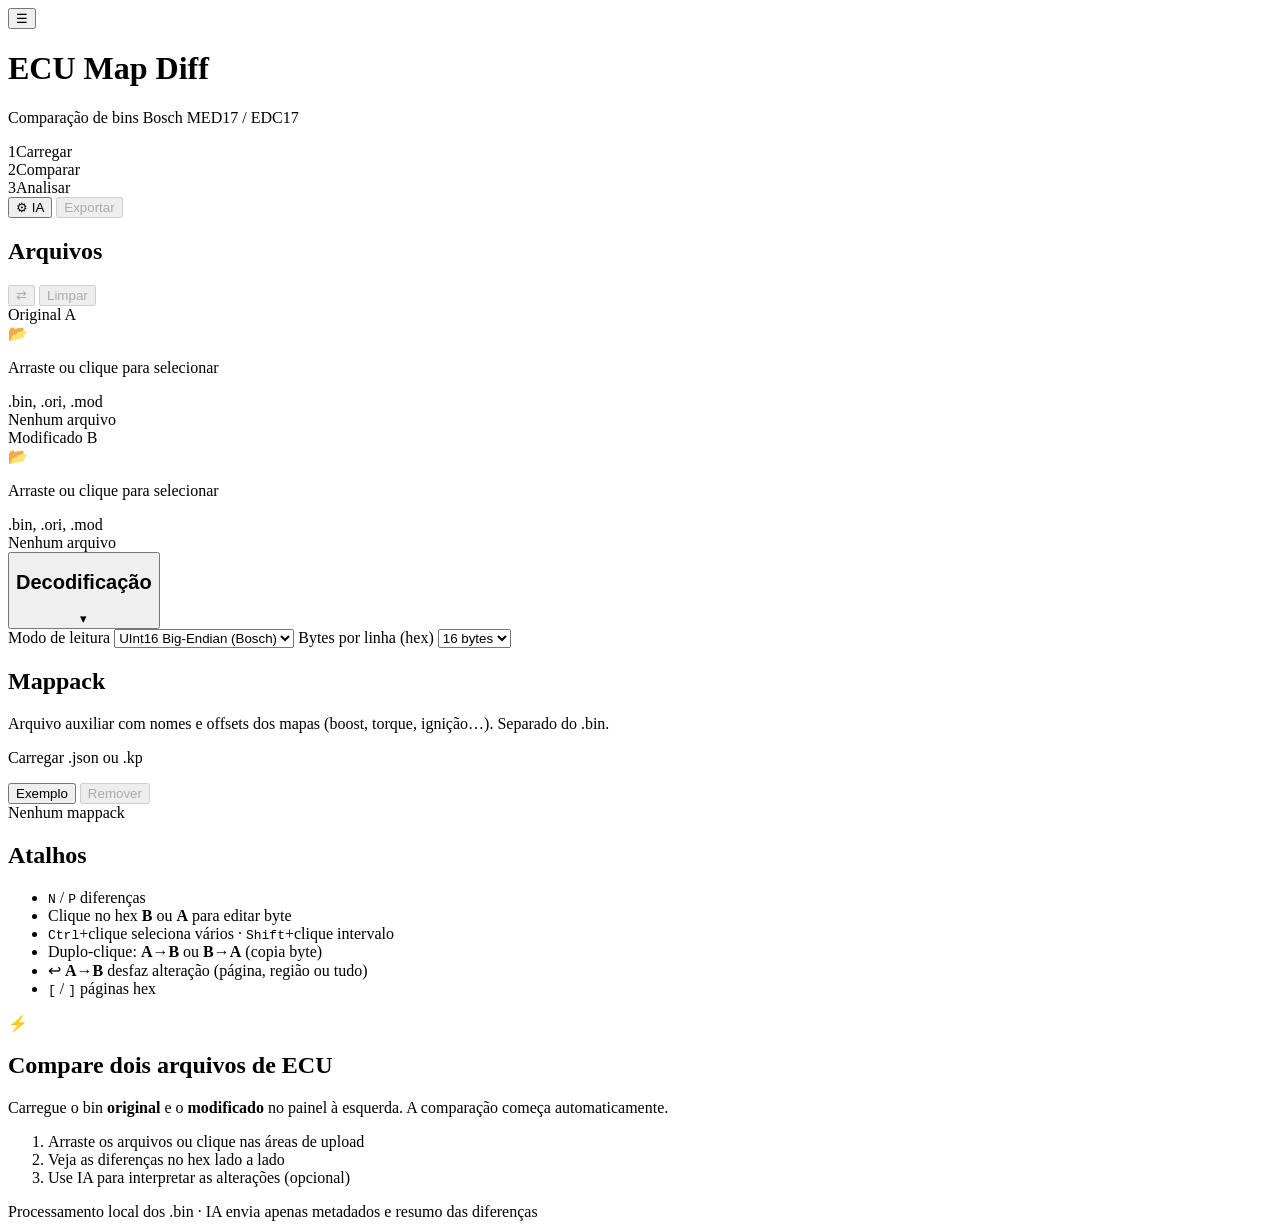
==== commit 6046670d: "fix: syntax error em renderRegionDetail e favicon SVG Corrige assignment inválido com optional chain" ====
--- a/index.html
+++ b/index.html
@@ -7,7 +7,7 @@
   <link rel="preconnect" href="https://fonts.googleapis.com" />
   <link rel="preconnect" href="https://fonts.gstatic.com" crossorigin />
   <link href="https://fonts.googleapis.com/css2?family=Inter:wght@400;500;600;700&family=JetBrains+Mono:wght@400;500;600&display=swap" rel="stylesheet" />
-  <link rel="stylesheet" href="css/app.css" />
+  <link rel="icon" href="favicon.svg" type="image/svg+xml" />
 </head>
 <body>
   <header class="header">
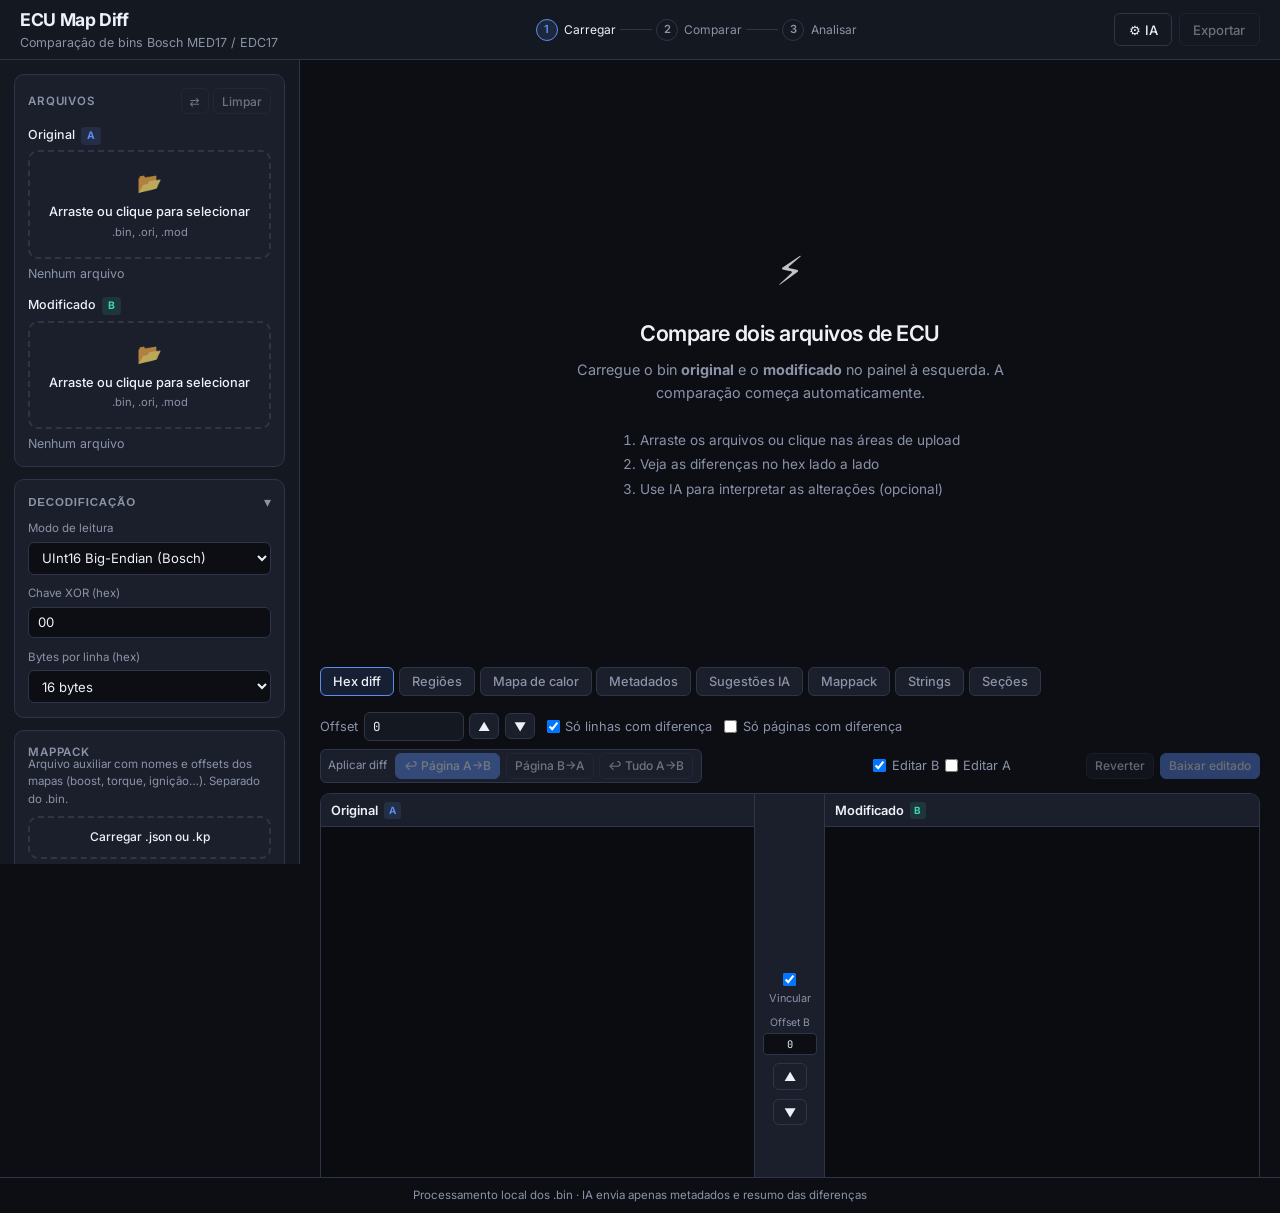
==== commit a76afa29: "fix: restaura link do css/app.css removido por engano Co-authored-by: Cursor <cursoragent@cursor.com" ====
--- a/index.html
+++ b/index.html
@@ -7,6 +7,7 @@
   <link rel="preconnect" href="https://fonts.googleapis.com" />
   <link rel="preconnect" href="https://fonts.gstatic.com" crossorigin />
   <link href="https://fonts.googleapis.com/css2?family=Inter:wght@400;500;600;700&family=JetBrains+Mono:wght@400;500;600&display=swap" rel="stylesheet" />
+  <link rel="stylesheet" href="css/app.css" />
   <link rel="icon" href="favicon.svg" type="image/svg+xml" />
 </head>
 <body>
--- a/css/app.css
+++ b/css/app.css
@@ -0,0 +1,1399 @@
+:root {
+  --bg: #0c0e14;
+  --surface: #141820;
+  --surface-2: #1a1f2b;
+  --surface-3: #222836;
+  --border: #2d3548;
+  --text: #eef1f7;
+  --muted: #8b93a8;
+  --accent: #5b8def;
+  --accent-dim: rgba(91, 141, 239, 0.14);
+  --accent-2: #3dd6b5;
+  --danger: #f07178;
+  --warn: #e6b450;
+  --radius: 10px;
+  --radius-sm: 6px;
+  --font: "Inter", "Segoe UI", system-ui, sans-serif;
+  --mono: "JetBrains Mono", "Cascadia Code", Consolas, monospace;
+  --header-h: 60px;
+  --sidebar-w: 300px;
+  --shadow: 0 8px 32px rgba(0, 0, 0, 0.35);
+  --hex-row-h: 20px;
+}
+
+* { box-sizing: border-box; margin: 0; padding: 0; }
+
+html { scroll-behavior: smooth; }
+
+body {
+  font-family: var(--font);
+  background: var(--bg);
+  color: var(--text);
+  min-height: 100vh;
+  line-height: 1.5;
+  -webkit-font-smoothing: antialiased;
+  display: flex;
+  flex-direction: column;
+  overflow-x: hidden;
+}
+
+:focus-visible {
+  outline: 2px solid var(--accent);
+  outline-offset: 2px;
+}
+
+/* —— Header —— */
+.header {
+  display: flex;
+  justify-content: space-between;
+  align-items: center;
+  gap: 1rem;
+  padding: 0 1.25rem;
+  height: var(--header-h);
+  border-bottom: 1px solid var(--border);
+  background: var(--surface);
+  position: sticky;
+  top: 0;
+  z-index: 100;
+}
+
+.header__left {
+  display: flex;
+  align-items: center;
+  gap: 0.65rem;
+  min-width: 0;
+}
+
+.header__menu { display: none; }
+
+.header h1 {
+  font-size: 1.1rem;
+  font-weight: 700;
+  letter-spacing: -0.02em;
+}
+
+.subtitle {
+  color: var(--muted);
+  font-size: 0.78rem;
+  margin-top: 0.05rem;
+  white-space: nowrap;
+  overflow: hidden;
+  text-overflow: ellipsis;
+}
+
+.header__actions {
+  display: flex;
+  gap: 0.4rem;
+  flex-shrink: 0;
+}
+
+/* —— Steps —— */
+.steps {
+  display: flex;
+  align-items: center;
+  gap: 0;
+}
+
+.step {
+  display: flex;
+  align-items: center;
+  gap: 0.4rem;
+  color: var(--muted);
+  font-size: 0.75rem;
+}
+
+.step__num {
+  width: 22px;
+  height: 22px;
+  border-radius: 50%;
+  border: 1.5px solid var(--border);
+  display: flex;
+  align-items: center;
+  justify-content: center;
+  font-size: 0.7rem;
+  font-weight: 600;
+  transition: all 0.2s;
+}
+
+.step__label { display: none; }
+
+.step--active .step__num {
+  border-color: var(--accent);
+  background: var(--accent-dim);
+  color: var(--accent);
+}
+
+.step--active { color: var(--text); }
+
+.step--done .step__num {
+  border-color: var(--accent-2);
+  background: rgba(61, 214, 181, 0.15);
+  color: var(--accent-2);
+}
+
+.step__line {
+  width: 20px;
+  height: 1px;
+  background: var(--border);
+  margin: 0 0.25rem;
+}
+
+@media (min-width: 900px) {
+  .step__label { display: inline; }
+  .step__line { width: 32px; }
+}
+
+/* —— Layout —— */
+.layout {
+  display: grid;
+  grid-template-columns: var(--sidebar-w) 1fr;
+  min-height: calc(100vh - var(--header-h) - 36px);
+  flex: 1;
+}
+
+.sidebar-backdrop {
+  display: none;
+  position: fixed;
+  inset: 0;
+  background: rgba(0, 0, 0, 0.5);
+  z-index: 80;
+}
+
+.sidebar {
+  border-right: 1px solid var(--border);
+  background: var(--surface);
+  padding: 0.85rem;
+  overflow-y: auto;
+  height: calc(100vh - var(--header-h) - 36px);
+  position: sticky;
+  top: var(--header-h);
+}
+
+.content {
+  padding: 1rem 1.25rem;
+  overflow: hidden;
+  display: flex;
+  flex-direction: column;
+  min-width: 0;
+  flex: 1;
+  min-height: 0;
+}
+
+.content__main {
+  display: flex;
+  flex-direction: column;
+  flex: 1;
+  min-height: 0;
+}
+
+/* —— Panels —— */
+.panel {
+  background: var(--surface-2);
+  border: 1px solid var(--border);
+  border-radius: var(--radius);
+  padding: 0.85rem;
+  margin-bottom: 0.75rem;
+}
+
+.panel h2 {
+  font-size: 0.72rem;
+  text-transform: uppercase;
+  letter-spacing: 0.07em;
+  color: var(--muted);
+  font-weight: 600;
+}
+
+.panel__head {
+  display: flex;
+  justify-content: space-between;
+  align-items: center;
+  margin-bottom: 0.75rem;
+}
+
+.panel__actions { display: flex; gap: 0.25rem; }
+
+.panel__collapse {
+  display: flex;
+  justify-content: space-between;
+  align-items: center;
+  width: 100%;
+  background: none;
+  border: none;
+  color: inherit;
+  cursor: pointer;
+  padding: 0;
+  margin-bottom: 0.65rem;
+}
+
+.panel__chevron {
+  color: var(--muted);
+  font-size: 0.85rem;
+  transition: transform 0.2s;
+}
+
+.panel--collapsed .panel__body { display: none; }
+.panel--collapsed .panel__chevron { transform: rotate(-90deg); }
+
+.panel--help {
+  background: transparent;
+  border-style: dashed;
+}
+
+.panel--help h2 { margin-bottom: 0.5rem; }
+
+.shortcut-list {
+  list-style: none;
+  font-size: 0.75rem;
+  color: var(--muted);
+}
+
+.shortcut-list li {
+  display: flex;
+  align-items: center;
+  gap: 0.35rem;
+  margin-bottom: 0.3rem;
+}
+
+kbd {
+  font-family: var(--mono);
+  font-size: 0.68rem;
+  background: var(--surface-3);
+  border: 1px solid var(--border);
+  border-radius: 4px;
+  padding: 0.1rem 0.35rem;
+  color: var(--text);
+}
+
+/* —— Files —— */
+.file-slot { margin-bottom: 0.85rem; }
+.file-slot:last-child { margin-bottom: 0; }
+
+.file-slot__label {
+  display: block;
+  font-size: 0.78rem;
+  font-weight: 500;
+  margin-bottom: 0.35rem;
+}
+
+.file-slot__tag {
+  display: inline-block;
+  background: var(--accent-dim);
+  color: var(--accent);
+  font-size: 0.65rem;
+  font-weight: 700;
+  padding: 0.05rem 0.35rem;
+  border-radius: 4px;
+  margin-left: 0.2rem;
+}
+
+.file-slot__tag--b {
+  background: rgba(61, 214, 181, 0.12);
+  color: var(--accent-2);
+}
+
+.file-info {
+  font-size: 0.78rem;
+  word-break: break-all;
+  margin-top: 0.4rem;
+  line-height: 1.4;
+}
+
+.dropzone {
+  border: 2px dashed var(--border);
+  border-radius: var(--radius);
+  padding: 1rem 0.65rem;
+  text-align: center;
+  cursor: pointer;
+  transition: border-color 0.15s, background 0.15s, transform 0.1s;
+}
+
+.dropzone__icon {
+  font-size: 1.25rem;
+  display: block;
+  margin-bottom: 0.25rem;
+  opacity: 0.7;
+}
+
+.dropzone p {
+  font-size: 0.8rem;
+  color: var(--text);
+  margin: 0;
+  font-weight: 500;
+}
+
+.dropzone__hint {
+  font-size: 0.7rem;
+  color: var(--muted);
+  display: block;
+  margin-top: 0.15rem;
+}
+
+.dropzone:hover,
+.dropzone--hover {
+  border-color: var(--accent);
+  background: var(--accent-dim);
+}
+
+.dropzone--loaded {
+  border-color: var(--accent-2);
+  border-style: solid;
+  background: rgba(61, 214, 181, 0.05);
+}
+
+/* —— Similarity —— */
+.similarity { margin-bottom: 0.85rem; }
+
+.similarity__header {
+  display: flex;
+  justify-content: space-between;
+  font-size: 0.78rem;
+  margin-bottom: 0.35rem;
+}
+
+.similarity__value {
+  font-family: var(--mono);
+  font-weight: 600;
+  color: var(--accent-2);
+}
+
+.similarity__track {
+  height: 6px;
+  background: var(--surface-3);
+  border-radius: 99px;
+  overflow: hidden;
+}
+
+.similarity-bar__fill {
+  height: 100%;
+  width: 0;
+  background: var(--accent-2);
+  border-radius: 99px;
+  transition: width 0.4s ease;
+}
+
+.similarity-bar__fill--warn { background: var(--warn); }
+.similarity-bar__fill--danger { background: var(--danger); }
+
+.stats {
+  display: grid;
+  grid-template-columns: 1fr auto;
+  gap: 0.3rem 1rem;
+  font-size: 0.8rem;
+}
+
+.stats dt { color: var(--muted); }
+.stats dd { font-family: var(--mono); font-size: 0.78rem; text-align: right; }
+
+/* —— Buttons —— */
+.btn {
+  border: 1px solid var(--border);
+  background: var(--surface-2);
+  color: var(--text);
+  border-radius: var(--radius-sm);
+  padding: 0.45rem 0.85rem;
+  cursor: pointer;
+  font-size: 0.82rem;
+  font-family: var(--font);
+  font-weight: 500;
+  transition: background 0.15s, border-color 0.15s, transform 0.1s;
+  white-space: nowrap;
+}
+
+.btn:hover:not(:disabled) { background: var(--surface-3); border-color: #3d4660; }
+.btn:active:not(:disabled) { transform: scale(0.98); }
+.btn:disabled { opacity: 0.4; cursor: not-allowed; }
+.btn--primary { background: var(--accent); border-color: var(--accent); color: #fff; }
+.btn--primary:hover:not(:disabled) { background: #4a7de0; }
+.btn--ghost { background: transparent; }
+.btn--sm { padding: 0.28rem 0.5rem; font-size: 0.75rem; }
+.btn--icon { padding: 0.4rem 0.55rem; font-size: 1rem; line-height: 1; }
+
+#btnSettings.ai-configured {
+  border-color: var(--accent-2);
+  color: var(--accent-2);
+}
+
+/* —— Fields —— */
+.field { display: block; margin-bottom: 0.65rem; }
+.field:last-child { margin-bottom: 0; }
+.field span { display: block; font-size: 0.72rem; color: var(--muted); margin-bottom: 0.25rem; }
+
+.field select,
+.field input[type="text"],
+.field input[type="password"],
+.field input[type="url"] {
+  width: 100%;
+  background: var(--bg);
+  border: 1px solid var(--border);
+  color: var(--text);
+  border-radius: var(--radius-sm);
+  padding: 0.42rem 0.55rem;
+  font-size: 0.82rem;
+  font-family: var(--font);
+}
+
+.field textarea {
+  width: 100%;
+  background: var(--bg);
+  border: 1px solid var(--border);
+  color: var(--text);
+  border-radius: var(--radius-sm);
+  padding: 0.5rem 0.6rem;
+  font-size: 0.85rem;
+  font-family: var(--font);
+  resize: vertical;
+}
+
+.input-mono { font-family: var(--mono); }
+.input--sm { width: 100px; padding: 0.3rem 0.45rem; font-size: 0.78rem; }
+.input--search {
+  background: var(--surface);
+  border: 1px solid var(--border);
+  color: var(--text);
+  border-radius: var(--radius-sm);
+  padding: 0.4rem 0.65rem;
+  font-size: 0.82rem;
+  min-width: 180px;
+}
+
+/* —— Empty state —— */
+.empty-state {
+  flex: 1;
+  display: flex;
+  flex-direction: column;
+  align-items: center;
+  justify-content: center;
+  text-align: center;
+  padding: 3rem 1.5rem;
+  max-width: 520px;
+  margin: 0 auto;
+}
+
+.empty-state[hidden] { display: none !important; }
+
+.empty-state__icon {
+  font-size: 2.5rem;
+  margin-bottom: 1rem;
+  opacity: 0.8;
+}
+
+.empty-state h2 {
+  font-size: 1.35rem;
+  font-weight: 600;
+  margin-bottom: 0.5rem;
+  letter-spacing: -0.02em;
+}
+
+.empty-state__text {
+  color: var(--muted);
+  font-size: 0.9rem;
+  margin-bottom: 1.5rem;
+  line-height: 1.6;
+}
+
+.empty-state__steps {
+  text-align: left;
+  color: var(--muted);
+  font-size: 0.85rem;
+  padding-left: 1.25rem;
+  line-height: 1.8;
+}
+
+/* —— Tabs —— */
+.tabs {
+  display: flex;
+  gap: 0.3rem;
+  margin-bottom: 0.85rem;
+  overflow-x: auto;
+  padding-bottom: 2px;
+  scrollbar-width: thin;
+  flex-shrink: 0;
+}
+
+.tab {
+  background: var(--surface-2);
+  border: 1px solid var(--border);
+  color: var(--muted);
+  border-radius: var(--radius-sm);
+  padding: 0.4rem 0.75rem;
+  cursor: pointer;
+  font-size: 0.8rem;
+  font-family: var(--font);
+  font-weight: 500;
+  white-space: nowrap;
+  display: inline-flex;
+  align-items: center;
+  gap: 0.35rem;
+  transition: all 0.15s;
+}
+
+.tab:hover { color: var(--text); border-color: #3d4660; }
+
+.tab.active {
+  color: var(--text);
+  border-color: var(--accent);
+  background: var(--accent-dim);
+}
+
+.tab__badge {
+  font-size: 0.65rem;
+  font-weight: 700;
+  background: var(--accent);
+  color: #fff;
+  padding: 0.05rem 0.35rem;
+  border-radius: 99px;
+  min-width: 1rem;
+  text-align: center;
+}
+
+.tab-panels {
+  flex: 1;
+  min-height: 0;
+  display: flex;
+  flex-direction: column;
+}
+
+.tab-panel {
+  display: none;
+  flex: 1;
+  min-height: 0;
+  flex-direction: column;
+}
+
+.tab-panel.active { display: flex; }
+
+.tab-panel--hex.active .hex-compare { flex: 1; }
+
+/* —— Cards & grid —— */
+.grid-2 {
+  display: grid;
+  grid-template-columns: 1fr 1fr;
+  gap: 1rem;
+}
+
+.card {
+  background: var(--surface);
+  border: 1px solid var(--border);
+  border-radius: var(--radius);
+  padding: 1rem;
+}
+
+.card h3 {
+  font-size: 0.88rem;
+  margin-bottom: 0.65rem;
+  color: var(--accent-2);
+  font-weight: 600;
+}
+
+.card--detail { margin-top: 0.75rem; flex-shrink: 0; }
+
+.meta-list { list-style: none; font-size: 0.84rem; }
+.meta-list li {
+  padding: 0.35rem 0;
+  border-bottom: 1px solid var(--border);
+  display: grid;
+  grid-template-columns: 120px 1fr;
+  gap: 0.5rem;
+}
+.meta-list li:last-child { border-bottom: none; }
+.meta-list .label { color: var(--muted); }
+
+.muted { color: var(--muted); }
+.center { text-align: center; }
+.hint { color: var(--muted); font-size: 0.8rem; margin-bottom: 0.65rem; line-height: 1.5; }
+
+/* —— Toolbar —— */
+.toolbar {
+  display: flex;
+  flex-wrap: wrap;
+  gap: 0.6rem;
+  align-items: center;
+  margin-bottom: 0.65rem;
+  flex-shrink: 0;
+}
+
+.toolbar__group {
+  display: flex;
+  align-items: center;
+  gap: 0.35rem;
+  flex-wrap: wrap;
+}
+
+.hex-toolbar {
+  gap: 0.5rem 0.75rem;
+}
+
+.toolbar__group--edit {
+  margin-left: auto;
+}
+
+.toolbar__group--apply {
+  padding: 0.2rem 0.45rem;
+  border: 1px solid var(--border);
+  border-radius: var(--radius-sm);
+  background: var(--surface-2);
+}
+
+.toolbar__apply-label {
+  font-size: 0.72rem;
+  margin-right: 0.15rem;
+}
+
+@media (max-width: 900px) {
+  .toolbar__group--edit {
+    margin-left: 0;
+    width: 100%;
+  }
+
+  .toolbar__group--apply {
+    width: 100%;
+  }
+
+  .subtitle { display: none; }
+}
+
+.toolbar .input-mono,
+.toolbar .inline input[type="text"] {
+  background: var(--surface);
+  border: 1px solid var(--border);
+  color: var(--text);
+  border-radius: var(--radius-sm);
+  padding: 0.3rem 0.5rem;
+}
+
+.inline {
+  display: flex;
+  align-items: center;
+  gap: 0.35rem;
+  font-size: 0.8rem;
+  color: var(--muted);
+}
+
+/* —— Table —— */
+.table-wrap {
+  overflow: auto;
+  border: 1px solid var(--border);
+  border-radius: var(--radius);
+  flex: 1;
+}
+
+.data-table {
+  width: 100%;
+  border-collapse: collapse;
+  font-size: 0.8rem;
+}
+
+.data-table th,
+.data-table td {
+  padding: 0.5rem 0.65rem;
+  border-bottom: 1px solid var(--border);
+  text-align: left;
+}
+
+.data-table th {
+  background: var(--surface-2);
+  color: var(--muted);
+  font-weight: 600;
+  font-size: 0.72rem;
+  text-transform: uppercase;
+  letter-spacing: 0.04em;
+  position: sticky;
+  top: 0;
+  z-index: 1;
+}
+
+.data-table tbody tr { transition: background 0.1s; }
+.data-table tbody tr:hover td { background: var(--accent-dim); }
+.data-table tr.row--selected td { background: rgba(61, 214, 181, 0.1); }
+.data-table .mono { font-family: var(--mono); font-size: 0.78rem; }
+
+.data-table .actions {
+  display: flex;
+  gap: 0.25rem;
+  flex-wrap: wrap;
+}
+
+.data-table .actions--wide {
+  min-width: 11rem;
+}
+
+.card--detail .region-detail__head {
+  display: flex;
+  align-items: center;
+  justify-content: space-between;
+  gap: 0.75rem;
+  flex-wrap: wrap;
+  margin-bottom: 0.5rem;
+}
+
+.card--detail .region-detail__head h3 {
+  margin: 0;
+}
+
+.region-detail__apply {
+  display: flex;
+  gap: 0.35rem;
+  flex-wrap: wrap;
+}
+
+.tag {
+  display: inline-block;
+  padding: 0.1rem 0.45rem;
+  border-radius: 99px;
+  font-size: 0.68rem;
+  font-weight: 600;
+}
+
+.tag--cal { background: rgba(61, 214, 181, 0.15); color: var(--accent-2); }
+.tag--text { background: var(--accent-dim); color: var(--accent); }
+.tag--empty { background: rgba(139, 147, 168, 0.12); color: var(--muted); }
+.tag--entropy { background: rgba(230, 180, 80, 0.15); color: var(--warn); }
+.tag--code { background: rgba(240, 113, 120, 0.12); color: var(--danger); }
+
+/* —— Hex compare —— */
+.hex-compare {
+  display: grid;
+  grid-template-columns: 1fr auto 1fr;
+  gap: 0;
+  min-height: 320px;
+  border: 1px solid var(--border);
+  border-radius: var(--radius);
+  overflow: hidden;
+  background: var(--surface);
+}
+
+.hex-pane {
+  display: flex;
+  flex-direction: column;
+  min-width: 0;
+  min-height: 0;
+  border-right: 1px solid var(--border);
+}
+
+.hex-pane:last-of-type { border-right: none; }
+
+.hex-pane__head {
+  display: flex;
+  justify-content: space-between;
+  align-items: center;
+  gap: 0.5rem;
+  padding: 0.4rem 0.65rem;
+  background: var(--surface-2);
+  border-bottom: 1px solid var(--border);
+  flex-shrink: 0;
+}
+
+.hex-pane__head h3 {
+  font-size: 0.8rem;
+  font-weight: 600;
+  margin: 0;
+  display: flex;
+  align-items: center;
+  gap: 0.35rem;
+}
+
+.hex-pane__tag {
+  font-size: 0.62rem;
+  font-weight: 700;
+  background: var(--accent-dim);
+  color: var(--accent);
+  padding: 0.05rem 0.3rem;
+  border-radius: 3px;
+}
+
+.hex-pane__tag--b {
+  background: rgba(61, 214, 181, 0.12);
+  color: var(--accent-2);
+}
+
+.hex-pane__offset {
+  font-family: var(--mono);
+  font-size: 0.68rem;
+}
+
+.hex-scroll--paged {
+  overflow: auto;
+  flex: 1;
+  min-height: 0;
+  max-height: none;
+}
+
+.hex-scroll--paged .hex-content {
+  position: static;
+  min-height: 100%;
+}
+
+.hex-empty {
+  display: flex;
+  flex-direction: column;
+  align-items: center;
+  justify-content: center;
+  min-height: 12rem;
+  padding: 1.5rem;
+  text-align: center;
+  color: var(--muted);
+  font-size: 0.85rem;
+  line-height: 1.6;
+}
+
+.hex-pagination {
+  display: flex;
+  flex-direction: column;
+  gap: 0.45rem;
+  margin-top: 0.75rem;
+  padding: 0.65rem 0.85rem;
+  background: var(--surface-2);
+  border: 1px solid var(--border);
+  border-radius: var(--radius);
+}
+
+.hex-pagination__nav {
+  display: flex;
+  flex-wrap: wrap;
+  align-items: center;
+  justify-content: center;
+  gap: 0.4rem;
+}
+
+.hex-pagination__page {
+  display: inline-flex;
+  align-items: center;
+  gap: 0.35rem;
+  font-size: 0.8rem;
+}
+
+.hex-pagination__page input {
+  width: 4.2rem;
+  text-align: center;
+}
+
+.hex-pagination__meta {
+  text-align: center;
+  font-size: 0.75rem;
+  font-family: var(--mono);
+  margin: 0;
+}
+
+.hex-pager__label,
+.pager__label {
+  font-size: 0.78rem;
+  min-width: 4.5rem;
+  text-align: center;
+}
+
+.pager,
+.regions-pager {
+  display: flex;
+  align-items: center;
+  justify-content: center;
+  gap: 0.35rem;
+  margin-top: 0.65rem;
+  flex-wrap: wrap;
+}
+
+.hex-scroll {
+  position: relative;
+  flex: 1;
+  overflow: auto;
+  background: #0a0c10;
+}
+
+.hex-spacer { width: 1px; pointer-events: none; }
+
+.hex-content {
+  position: absolute;
+  top: 0;
+  left: 0;
+  right: 0;
+  font-family: var(--mono);
+  font-size: 0.76rem;
+  line-height: var(--hex-row-h);
+  padding: 0 0.4rem;
+}
+
+.hex-line {
+  display: block;
+  white-space: pre;
+  height: var(--hex-row-h);
+  padding: 0 0.2rem;
+  border-radius: 2px;
+}
+
+.hex-line--diff {
+  background: rgba(91, 141, 239, 0.12);
+  box-shadow: inset 3px 0 0 var(--accent);
+}
+
+.hex-line--diff .offset { color: var(--accent); font-weight: 600; }
+
+.hex-sync-bar {
+  display: flex;
+  flex-direction: column;
+  align-items: center;
+  justify-content: center;
+  gap: 0.55rem;
+  padding: 0.45rem;
+  background: var(--surface-2);
+  border-right: 1px solid var(--border);
+  min-width: 68px;
+}
+
+.hex-sync-bar__connect {
+  display: flex;
+  flex-direction: column;
+  align-items: center;
+  gap: 0.2rem;
+  font-size: 0.68rem;
+  color: var(--muted);
+  cursor: pointer;
+  text-align: center;
+}
+
+.hex-sync-bar__field {
+  display: flex;
+  flex-direction: column;
+  align-items: center;
+  gap: 0.15rem;
+  font-size: 0.65rem;
+  color: var(--muted);
+}
+
+.hex-sync-bar__field input {
+  width: 54px;
+  background: var(--bg);
+  border: 1px solid var(--border);
+  color: var(--text);
+  border-radius: 4px;
+  padding: 0.18rem;
+  font-family: var(--mono);
+  font-size: 0.65rem;
+  text-align: center;
+}
+
+.hex-sync-bar__btn { width: 34px; padding: 0.3rem 0; }
+
+.hex-line .offset,
+.hex-view .offset { color: var(--muted); }
+
+.hex-line .diff-a,
+.hex-line .diff-b,
+.hex-view .diff-a,
+.hex-view .diff-b {
+  color: #fff;
+  background: #c0392b;
+  font-weight: 600;
+  padding: 0 1px;
+  border-radius: 2px;
+}
+
+.hex-line .same,
+.hex-view .same { color: #7a8296; }
+
+.hex-byte {
+  cursor: default;
+  border-radius: 2px;
+  padding: 0 1px;
+}
+
+.hex-byte[data-editable="1"] {
+  cursor: pointer;
+}
+
+.hex-byte[data-editable="1"]:hover {
+  outline: 1px solid var(--accent);
+  background: rgba(91, 141, 239, 0.2);
+}
+
+.hex-byte--edited {
+  background: rgba(61, 214, 181, 0.35) !important;
+  color: #fff !important;
+  font-weight: 700;
+  box-shadow: inset 0 0 0 1px var(--accent-2);
+}
+
+.hex-byte--active {
+  outline: 2px solid var(--warn);
+  background: rgba(230, 180, 80, 0.25);
+}
+
+.hex-byte--selected {
+  outline: 2px solid var(--accent);
+  background: rgba(91, 141, 239, 0.35) !important;
+  color: #fff !important;
+  font-weight: 600;
+}
+
+.toolbar__group--bulk {
+  padding: 0.2rem 0.45rem;
+  border: 1px solid var(--accent);
+  border-radius: var(--radius-sm);
+  background: rgba(91, 141, 239, 0.08);
+}
+
+.hex-bulk-edit[hidden] {
+  display: none !important;
+}
+
+.hex-bulk-edit__count {
+  font-size: 0.78rem;
+  font-family: var(--mono);
+  font-weight: 600;
+  color: var(--accent);
+  white-space: nowrap;
+}
+
+.hex-bulk-edit__field input {
+  width: 2.5rem;
+  text-align: center;
+  text-transform: uppercase;
+}
+
+.toolbar__group--edit {
+  margin-left: auto;
+  flex-wrap: wrap;
+}
+
+.edit-status {
+  font-size: 0.75rem;
+  font-family: var(--mono);
+  min-width: 4rem;
+}
+
+.hex-editor {
+  position: fixed;
+  z-index: 150;
+  background: var(--surface-2);
+  border: 1px solid var(--accent);
+  border-radius: var(--radius-sm);
+  padding: 0.5rem 0.65rem;
+  box-shadow: var(--shadow);
+  display: flex;
+  flex-direction: column;
+  gap: 0.35rem;
+  min-width: 100px;
+}
+
+.hex-editor[hidden] { display: none !important; }
+
+.hex-editor__label {
+  font-size: 0.68rem;
+  color: var(--muted);
+  text-transform: uppercase;
+  letter-spacing: 0.05em;
+}
+
+.hex-editor__input {
+  width: 3rem;
+  text-align: center;
+  font-size: 1rem;
+  text-transform: uppercase;
+  background: var(--bg);
+  border: 1px solid var(--border);
+  color: var(--text);
+  border-radius: 4px;
+  padding: 0.25rem;
+}
+
+.hex-editor__hint {
+  font-size: 0.65rem;
+}
+
+.hex-pane__meta {
+  display: flex;
+  flex-direction: column;
+  align-items: flex-end;
+  gap: 0.1rem;
+  min-width: 0;
+}
+
+.hex-pane__map {
+  font-size: 0.68rem;
+  color: var(--accent-2);
+  font-weight: 600;
+  max-width: 200px;
+  overflow: hidden;
+  text-overflow: ellipsis;
+  white-space: nowrap;
+}
+
+.dropzone--compact {
+  padding: 0.65rem 0.5rem;
+  margin-bottom: 0.45rem;
+}
+
+.dropzone--compact p {
+  font-size: 0.75rem;
+}
+
+.panel-hint {
+  margin: -0.35rem 0 0.5rem;
+  font-size: 0.72rem;
+}
+
+.mappack-actions {
+  margin-bottom: 0.5rem;
+}
+
+.map-desc {
+  font-size: 0.72rem;
+  display: block;
+  margin-top: 0.15rem;
+}
+
+.mappack-table .tag {
+  white-space: nowrap;
+}
+
+.mono-block {
+  font-family: var(--mono);
+  font-size: 0.74rem;
+  line-height: 1.45;
+  background: var(--surface);
+  border: 1px solid var(--border);
+  border-radius: var(--radius);
+  padding: 0.75rem;
+  overflow: auto;
+  white-space: pre;
+  max-height: 420px;
+}
+
+.scroll { max-height: 500px; }
+
+/* —— Heatmap —— */
+#heatmap {
+  width: 100%;
+  max-width: 720px;
+  border: 1px solid var(--border);
+  border-radius: var(--radius);
+  cursor: crosshair;
+  image-rendering: pixelated;
+}
+
+.legend { margin-top: 0.5rem; font-size: 0.78rem; color: var(--muted); }
+
+.section-bar {
+  display: flex;
+  height: 16px;
+  border-radius: 4px;
+  overflow: hidden;
+  margin: 0.5rem 0 0.85rem;
+  border: 1px solid var(--border);
+}
+
+.section-bar span { height: 100%; }
+
+.section-list { font-size: 0.78rem; }
+.section-list div {
+  display: flex;
+  align-items: center;
+  gap: 0.45rem;
+  margin-bottom: 0.3rem;
+}
+
+.section-list .swatch {
+  width: 10px;
+  height: 10px;
+  border-radius: 2px;
+  flex-shrink: 0;
+}
+
+/* —— AI —— */
+.link-btn {
+  background: none;
+  border: none;
+  color: var(--accent);
+  cursor: pointer;
+  font-size: inherit;
+  padding: 0;
+  text-decoration: underline;
+  font-family: inherit;
+}
+
+.ai-panel { max-width: 900px; flex: 1; display: flex; flex-direction: column; min-height: 0; }
+.ai-question { max-width: 560px; }
+.ai-result {
+  background: var(--surface);
+  border: 1px solid var(--border);
+  border-radius: var(--radius);
+  padding: 1.15rem;
+  flex: 1;
+  overflow: auto;
+  line-height: 1.65;
+  font-size: 0.88rem;
+  min-height: 160px;
+}
+
+.ai-result h2, .ai-result h3, .ai-result h4 {
+  margin: 1rem 0 0.45rem;
+  color: var(--accent-2);
+}
+
+.ai-result h2:first-child { margin-top: 0; }
+.ai-result ul { margin: 0.3rem 0 0.65rem 1.2rem; }
+.ai-result p { margin: 0.35rem 0; }
+.ai-result--loading { opacity: 0.65; }
+.ai-result--error { border-color: var(--danger); color: var(--danger); }
+
+/* —— Settings dialog —— */
+.settings-dialog {
+  border: 1px solid var(--border);
+  border-radius: var(--radius);
+  background: var(--surface);
+  color: var(--text);
+  padding: 0;
+  width: min(440px, calc(100vw - 2rem));
+  box-shadow: var(--shadow);
+}
+
+.settings-dialog::backdrop { background: rgba(0, 0, 0, 0.6); }
+
+.settings-dialog__head {
+  display: flex;
+  justify-content: space-between;
+  align-items: center;
+  padding: 1rem 1.15rem;
+  border-bottom: 1px solid var(--border);
+}
+
+.settings-dialog__head h2 { font-size: 1rem; font-weight: 600; }
+.settings-dialog form { padding: 1rem 1.15rem 1.15rem; }
+.settings-dialog__actions { display: flex; gap: 0.45rem; margin-top: 0.5rem; }
+.settings-status { font-size: 0.78rem; margin-top: 0.65rem; }
+
+.settings-cors-hint {
+  font-size: 0.76rem;
+  padding: 0.45rem 0.6rem;
+  background: rgba(230, 180, 80, 0.08);
+  border-radius: var(--radius-sm);
+  border: 1px solid rgba(230, 180, 80, 0.2);
+}
+
+/* —— Toast —— */
+.toast-host {
+  position: fixed;
+  bottom: 1.25rem;
+  right: 1.25rem;
+  z-index: 200;
+  display: flex;
+  flex-direction: column;
+  gap: 0.5rem;
+  pointer-events: none;
+}
+
+.toast {
+  background: var(--surface-2);
+  border: 1px solid var(--border);
+  border-radius: var(--radius-sm);
+  padding: 0.65rem 1rem;
+  font-size: 0.82rem;
+  box-shadow: var(--shadow);
+  opacity: 0;
+  transform: translateY(8px);
+  transition: opacity 0.25s, transform 0.25s;
+  pointer-events: auto;
+  max-width: 320px;
+}
+
+.toast--visible { opacity: 1; transform: translateY(0); }
+.toast--success { border-color: var(--accent-2); }
+.toast--error { border-color: var(--danger); }
+
+.compare-loading {
+  position: fixed;
+  inset: 0;
+  z-index: 300;
+  display: flex;
+  align-items: center;
+  justify-content: center;
+  background: rgba(8, 10, 16, 0.72);
+  backdrop-filter: blur(2px);
+}
+
+.compare-loading[hidden] { display: none !important; }
+
+.compare-loading__box {
+  display: flex;
+  align-items: center;
+  gap: 0.75rem;
+  background: var(--surface-2);
+  border: 1px solid var(--border);
+  border-radius: var(--radius);
+  padding: 1rem 1.25rem;
+  box-shadow: var(--shadow);
+  font-size: 0.9rem;
+}
+
+.compare-loading__spinner {
+  width: 22px;
+  height: 22px;
+  border: 2px solid var(--border);
+  border-top-color: var(--accent);
+  border-radius: 50%;
+  animation: spin 0.8s linear infinite;
+}
+
+@keyframes spin { to { transform: rotate(360deg); } }
+
+body.compare-busy { cursor: wait; }
+
+/* —— Footer —— */
+.footer {
+  padding: 0.55rem 1.25rem;
+  border-top: 1px solid var(--border);
+  font-size: 0.72rem;
+  color: var(--muted);
+  text-align: center;
+}
+
+/* —— Responsive —— */
+@media (max-width: 1100px) {
+  .header__menu { display: inline-flex; }
+
+  .steps { display: none; }
+
+  .layout { grid-template-columns: 1fr; }
+
+  .sidebar {
+    position: fixed;
+    top: var(--header-h);
+    left: 0;
+    bottom: 0;
+    width: min(var(--sidebar-w), 88vw);
+    z-index: 90;
+    transform: translateX(-100%);
+    transition: transform 0.25s ease;
+    box-shadow: var(--shadow);
+  }
+
+  body.sidebar-open .sidebar { transform: translateX(0); }
+  body.sidebar-open .sidebar-backdrop { display: block; }
+
+  .grid-2 { grid-template-columns: 1fr; }
+
+  .hex-compare {
+    grid-template-columns: 1fr;
+    grid-template-rows: 1fr auto 1fr;
+    min-height: 480px;
+  }
+
+  .hex-sync-bar {
+    flex-direction: row;
+    border-right: none;
+    border-top: 1px solid var(--border);
+    border-bottom: 1px solid var(--border);
+    padding: 0.45rem;
+  }
+
+  .hex-pane { border-right: none; border-bottom: 1px solid var(--border); min-height: 200px; }
+  .hex-pane:last-of-type { border-bottom: none; }
+}
+
+@media (min-width: 1101px) {
+  .tab-panel--hex.active {
+    min-height: calc(100vh - var(--header-h) - 36px - 7.5rem);
+  }
+
+  .hex-compare {
+    min-height: 360px;
+  }
+}
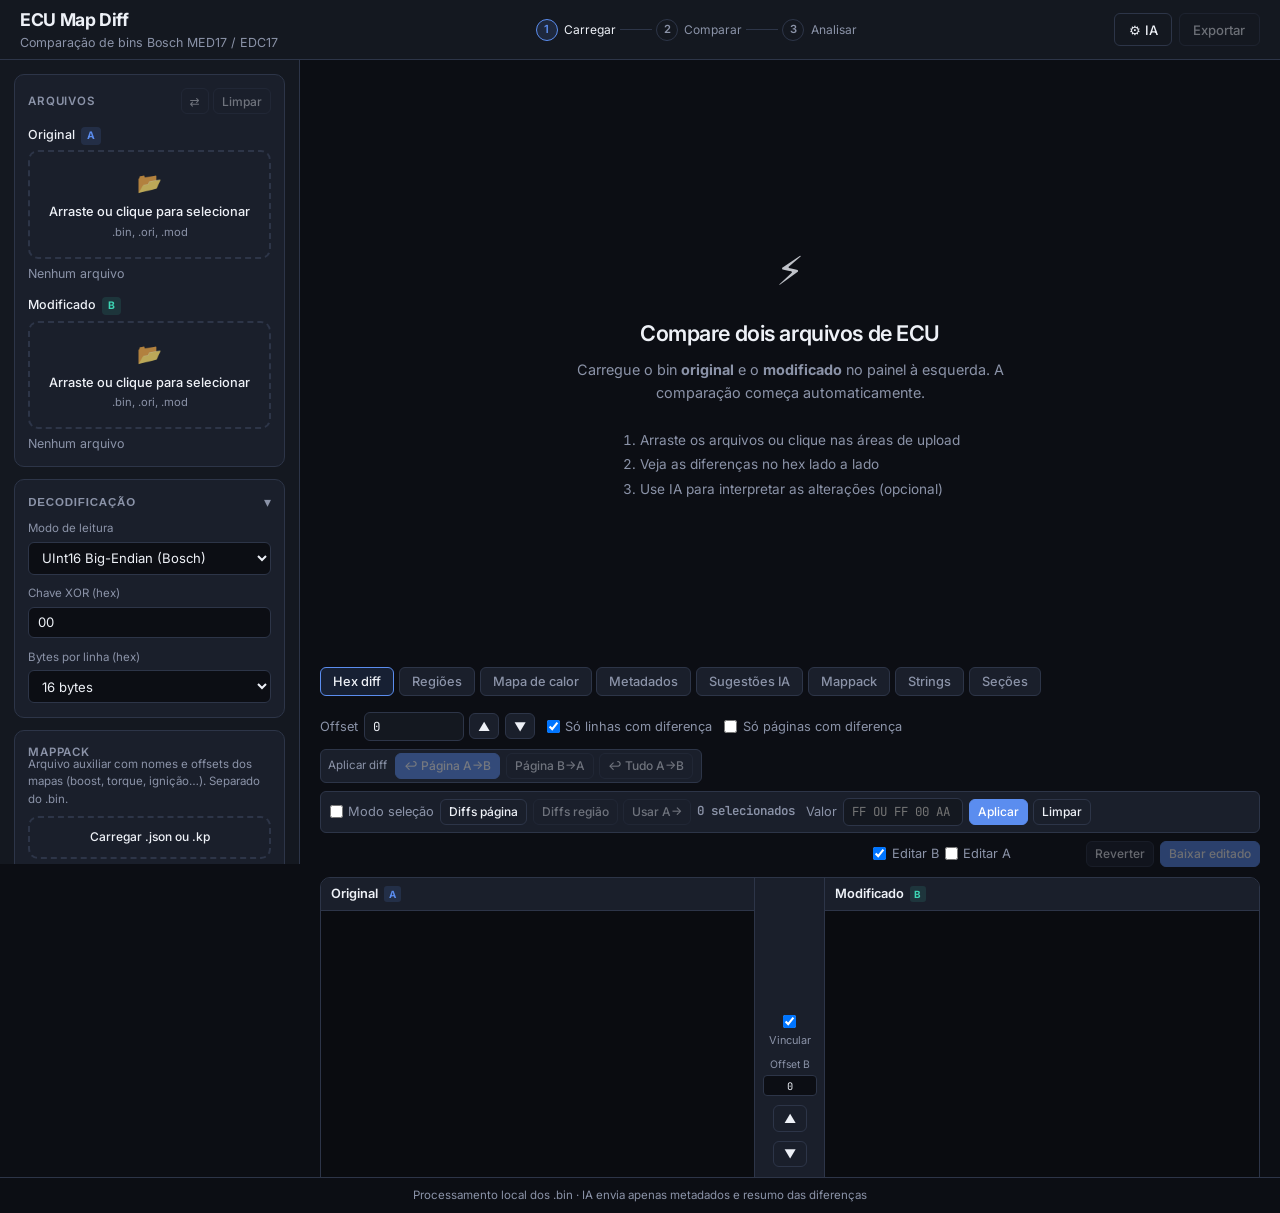
==== commit a58ad593: "feat: edição em lote mais usável no hex diff Modo seleção com clique/arraste, atalhos Diffs página/r" ====
--- a/index.html
+++ b/index.html
@@ -133,7 +133,9 @@
         <ul class="shortcut-list">
           <li><kbd>N</kbd> / <kbd>P</kbd> diferenças</li>
           <li>Clique no hex <strong>B</strong> ou <strong>A</strong> para editar byte</li>
-          <li><kbd>Ctrl</kbd>+clique seleciona vários · <kbd>Shift</kbd>+clique intervalo</li>
+          <li>Ative <strong>Modo seleção</strong> · clique ou arraste no hex</li>
+          <li><strong>Diffs página/região</strong> · sequência <code>FF 00 AA</code> no campo Valor</li>
+          <li><kbd>Ctrl</kbd>+clique também seleciona · <kbd>Shift</kbd>+clique intervalo</li>
           <li>Duplo-clique: <strong>A→B</strong> ou <strong>B→A</strong> (copia byte)</li>
           <li>↩ <strong>A→B</strong> desfaz alteração (página, região ou tudo)</li>
           <li><kbd>[</kbd> / <kbd>]</kbd> páginas hex</li>
@@ -190,14 +192,21 @@
                 <button type="button" class="btn btn--sm btn--ghost" id="btnApplyPageBtoA" disabled title="Copia B para A (página atual)">Página B→A</button>
                 <button type="button" class="btn btn--sm btn--ghost" id="btnApplyAllAtoB" disabled title="Desfazer todas as diferenças em B (usa A)">↩ Tudo A→B</button>
               </div>
-              <div class="toolbar__group toolbar__group--bulk hex-bulk-edit" id="hexBulkEdit" hidden>
-                <span class="hex-bulk-edit__count" id="hexBulkCount">0 bytes</span>
+              <div class="toolbar__group toolbar__group--bulk hex-bulk-edit" id="hexBulkEdit">
+                <label class="inline toolbar__check" title="Clique ou arraste para selecionar vários bytes">
+                  <input type="checkbox" id="hexSelectMode" />
+                  Modo seleção
+                </label>
+                <button type="button" class="btn btn--sm btn--ghost" id="btnSelectPageDiffs" title="Seleciona bytes diferentes visíveis nesta página">Diffs página</button>
+                <button type="button" class="btn btn--sm btn--ghost" id="btnSelectRegionDiffs" disabled title="Seleciona diferenças da região ativa">Diffs região</button>
+                <button type="button" class="btn btn--sm btn--ghost" id="btnFillFromA" disabled title="Preenche bytes B selecionados com valores de A">Usar A→</button>
+                <span class="hex-bulk-edit__count muted" id="hexBulkCount">0 selecionados</span>
                 <label class="inline hex-bulk-edit__field">
                   Valor
-                  <input type="text" id="hexBulkInput" class="input-mono input--sm" maxlength="2" placeholder="FF" autocomplete="off" spellcheck="false" />
-                </label>
-                <button type="button" class="btn btn--sm btn--primary" id="hexBulkApply">Aplicar em todos</button>
-                <button type="button" class="btn btn--sm btn--ghost" id="hexBulkClear">Limpar seleção</button>
+                  <input type="text" id="hexBulkInput" class="input-mono input--sm" placeholder="FF ou FF 00 AA" autocomplete="off" spellcheck="false" title="Um valor repete em todos; vários valores preenchem em ordem" />
+                </label>
+                <button type="button" class="btn btn--sm btn--primary" id="hexBulkApply">Aplicar</button>
+                <button type="button" class="btn btn--sm btn--ghost" id="hexBulkClear">Limpar</button>
               </div>
               <div class="toolbar__group toolbar__group--edit">
                 <label class="inline toolbar__check" title="Clique nos bytes do painel B">
--- a/css/app.css
+++ b/css/app.css
@@ -1024,28 +1024,45 @@
 }
 
 .toolbar__group--bulk {
-  padding: 0.2rem 0.45rem;
-  border: 1px solid var(--accent);
+  padding: 0.35rem 0.55rem;
+  border: 1px solid var(--border);
   border-radius: var(--radius-sm);
+  background: var(--surface-2);
+  width: 100%;
+  flex-wrap: wrap;
+}
+
+.hex-bulk-edit--active {
+  border-color: var(--accent);
   background: rgba(91, 141, 239, 0.08);
-}
-
-.hex-bulk-edit[hidden] {
-  display: none !important;
 }
 
 .hex-bulk-edit__count {
   font-size: 0.78rem;
   font-family: var(--mono);
   font-weight: 600;
+  white-space: nowrap;
+  min-width: 6.5rem;
+}
+
+.hex-bulk-edit--active .hex-bulk-edit__count {
   color: var(--accent);
-  white-space: nowrap;
 }
 
 .hex-bulk-edit__field input {
-  width: 2.5rem;
-  text-align: center;
+  width: 7.5rem;
+  text-align: left;
   text-transform: uppercase;
+  font-size: 0.78rem;
+}
+
+.hex-scroll--selecting {
+  user-select: none;
+  cursor: crosshair;
+}
+
+.hex-scroll--selecting .hex-byte[data-editable="1"] {
+  cursor: crosshair;
 }
 
 .toolbar__group--edit {
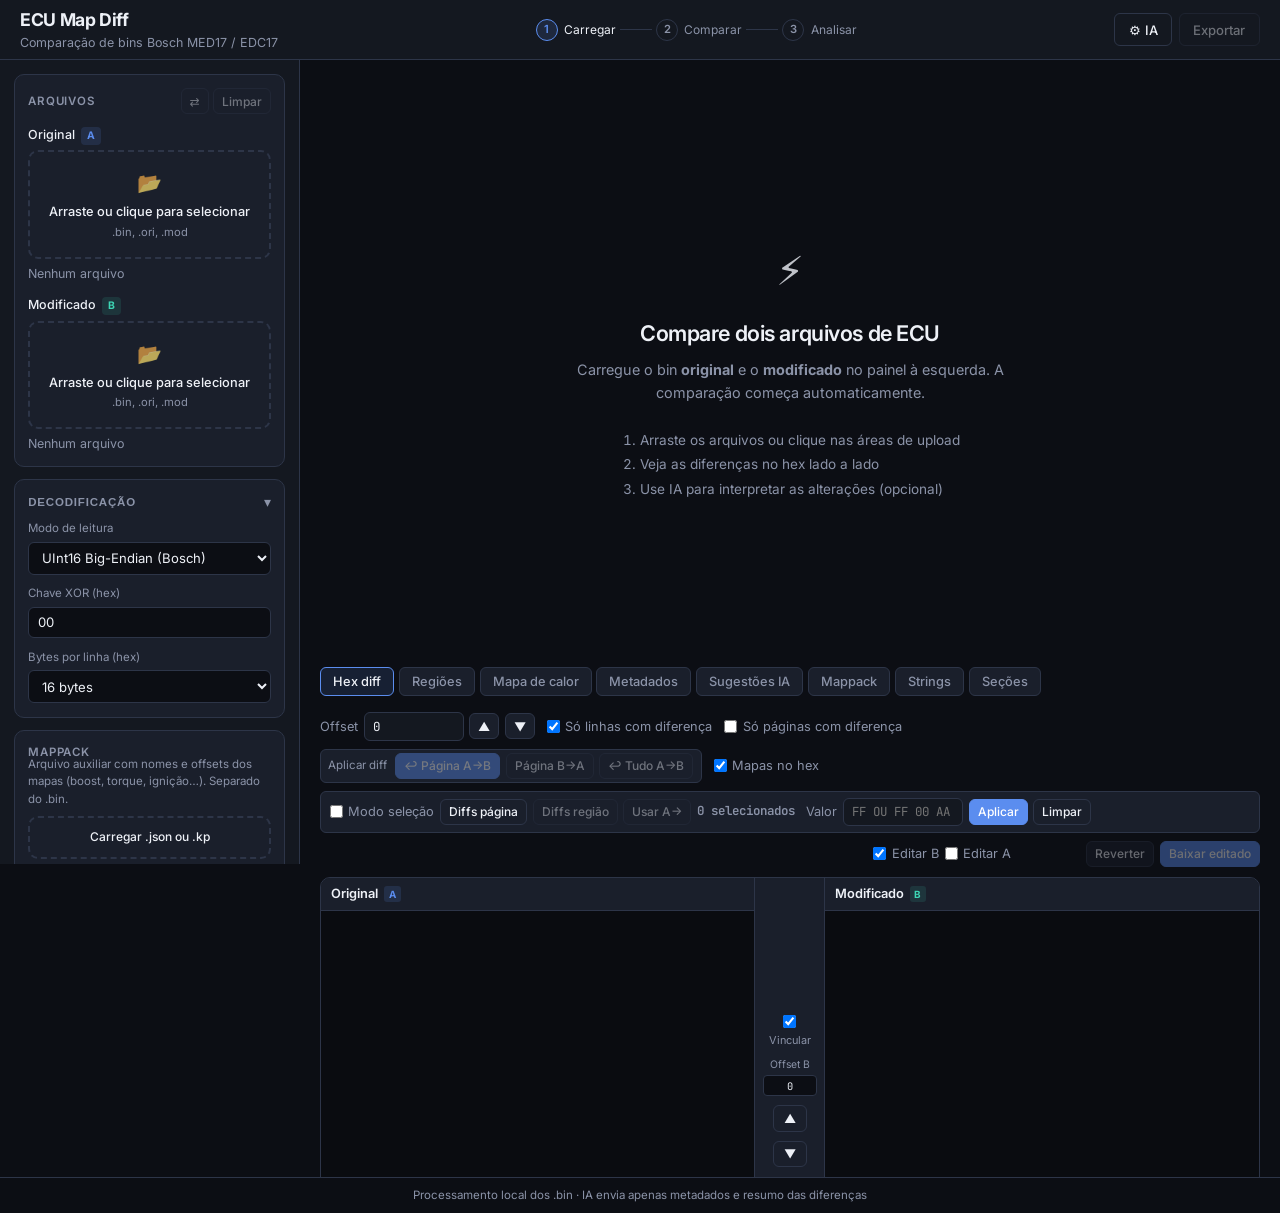
==== commit 9793b47b: "feat: visualizar regiões do mappack no hex e no layout do arquivo Destaca bytes mapeados no hex, bar" ====
--- a/index.html
+++ b/index.html
@@ -133,7 +133,7 @@
         <ul class="shortcut-list">
           <li><kbd>N</kbd> / <kbd>P</kbd> diferenças</li>
           <li>Clique no hex <strong>B</strong> ou <strong>A</strong> para editar byte</li>
-          <li>Ative <strong>Modo seleção</strong> · clique ou arraste no hex</li>
+          <li>Ative <strong>Modo seleção</strong> · clique no 1º · <kbd>Shift</kbd>+clique no último</li>
           <li><strong>Diffs página/região</strong> · sequência <code>FF 00 AA</code> no campo Valor</li>
           <li><kbd>Ctrl</kbd>+clique também seleciona · <kbd>Shift</kbd>+clique intervalo</li>
           <li>Duplo-clique: <strong>A→B</strong> ou <strong>B→A</strong> (copia byte)</li>
@@ -192,6 +192,10 @@
                 <button type="button" class="btn btn--sm btn--ghost" id="btnApplyPageBtoA" disabled title="Copia B para A (página atual)">Página B→A</button>
                 <button type="button" class="btn btn--sm btn--ghost" id="btnApplyAllAtoB" disabled title="Desfazer todas as diferenças em B (usa A)">↩ Tudo A→B</button>
               </div>
+              <label class="inline toolbar__check" id="hexShowMapsWrap" title="Destaca bytes que pertencem a mapas do mappack" hidden>
+                <input type="checkbox" id="hexShowMaps" checked />
+                Mapas no hex
+              </label>
               <div class="toolbar__group toolbar__group--bulk hex-bulk-edit" id="hexBulkEdit">
                 <label class="inline toolbar__check" title="Clique ou arraste para selecionar vários bytes">
                   <input type="checkbox" id="hexSelectMode" />
@@ -361,7 +365,8 @@
           </section>
 
           <section class="tab-panel" id="tab-mappack">
-            <p class="hint">Definições carregadas no painel lateral. Clique em <em>Hex</em> para ir ao offset do mapa.</p>
+            <p class="hint">Definições carregadas no painel lateral. Regiões mapeadas no bin carregado aparecem abaixo e no hex (se ativo).</p>
+            <div id="mappackLayoutWrap" class="mappack-layout-wrap"></div>
             <input type="search" id="mappackFilter" class="input--search" placeholder="Buscar mapa (boost, torque…)" />
             <div class="table-wrap" id="mappackTableWrap">
               <p class="muted center" style="padding:1rem">Carregue um mappack .json</p>
@@ -376,7 +381,8 @@
           </section>
 
           <section class="tab-panel" id="tab-sections">
-            <p class="hint">Seções heurísticas: texto ECU, calibração, vazio e alta entropia.</p>
+            <p class="hint">Seções heurísticas do bin. Com mappack carregado, as regiões mapeadas aparecem abaixo.</p>
+            <div id="mappackSectionsOverlay" class="mappack-layout-wrap" hidden></div>
             <div class="grid-2">
               <div class="card"><h3>Seções — A</h3><div id="sectionsA"></div></div>
               <div class="card"><h3>Seções — B</h3><div id="sectionsB"></div></div>
--- a/css/app.css
+++ b/css/app.css
@@ -1161,6 +1161,115 @@
   white-space: nowrap;
 }
 
+.mappack-layout-wrap {
+  margin-bottom: 0.75rem;
+}
+
+.mappack-layout {
+  border: 1px solid var(--border);
+  border-radius: var(--radius);
+  padding: 0.65rem 0.75rem;
+  background: var(--surface);
+  margin-bottom: 0.75rem;
+}
+
+.mappack-layout__hint {
+  margin: 0 0 0.5rem;
+  font-size: 0.78rem;
+}
+
+.mappack-bar {
+  display: flex;
+  height: 14px;
+  border-radius: 4px;
+  overflow: hidden;
+  margin-bottom: 0.65rem;
+  border: 1px solid var(--border);
+}
+
+.mappack-bar__seg {
+  border: none;
+  padding: 0;
+  min-width: 2px;
+  cursor: pointer;
+  opacity: 0.92;
+  transition: opacity 0.12s, transform 0.12s;
+}
+
+.mappack-bar__seg:hover {
+  opacity: 1;
+  transform: scaleY(1.15);
+  z-index: 1;
+}
+
+.mappack-layout-list {
+  display: flex;
+  flex-direction: column;
+  gap: 0.35rem;
+  max-height: 220px;
+  overflow: auto;
+}
+
+.mappack-layout-row {
+  display: flex;
+  align-items: center;
+  gap: 0.5rem;
+  flex-wrap: wrap;
+  font-size: 0.78rem;
+  padding: 0.25rem 0;
+  border-bottom: 1px solid var(--border);
+}
+
+.mappack-layout-row:last-child {
+  border-bottom: none;
+}
+
+.mappack-layout-row__name {
+  flex: 1;
+  min-width: 8rem;
+}
+
+.hex-byte--map:not(.diff-a):not(.diff-b) {
+  background: color-mix(in srgb, var(--map-color, #5b8def) 22%, transparent) !important;
+  color: #e8ecf4 !important;
+  box-shadow: inset 0 -2px 0 var(--map-color, #5b8def);
+}
+
+.hex-byte--map.hex-byte--map-start {
+  box-shadow: inset 0 0 0 1px var(--map-color, #5b8def), inset 0 -3px 0 var(--map-color, #5b8def);
+}
+
+.hex-byte--map.diff-a,
+.hex-byte--map.diff-b {
+  box-shadow: inset 0 -3px 0 var(--map-color, #5b8def);
+}
+
+.hex-map-labels {
+  display: flex;
+  flex-wrap: wrap;
+  gap: 0.25rem;
+  margin: 0.15rem 0 0.1rem 4.5rem;
+}
+
+.hex-map-chip {
+  display: inline-block;
+  font-size: 0.62rem;
+  font-weight: 600;
+  padding: 0.05rem 0.35rem;
+  border-radius: 3px;
+  background: color-mix(in srgb, var(--map-color, #5b8def) 25%, transparent);
+  border-left: 3px solid var(--map-color, #5b8def);
+  color: var(--text);
+  max-width: 14rem;
+  overflow: hidden;
+  text-overflow: ellipsis;
+  white-space: nowrap;
+}
+
+.hex-line--mapped {
+  margin-top: 0.15rem;
+}
+
 .mono-block {
   font-family: var(--mono);
   font-size: 0.74rem;
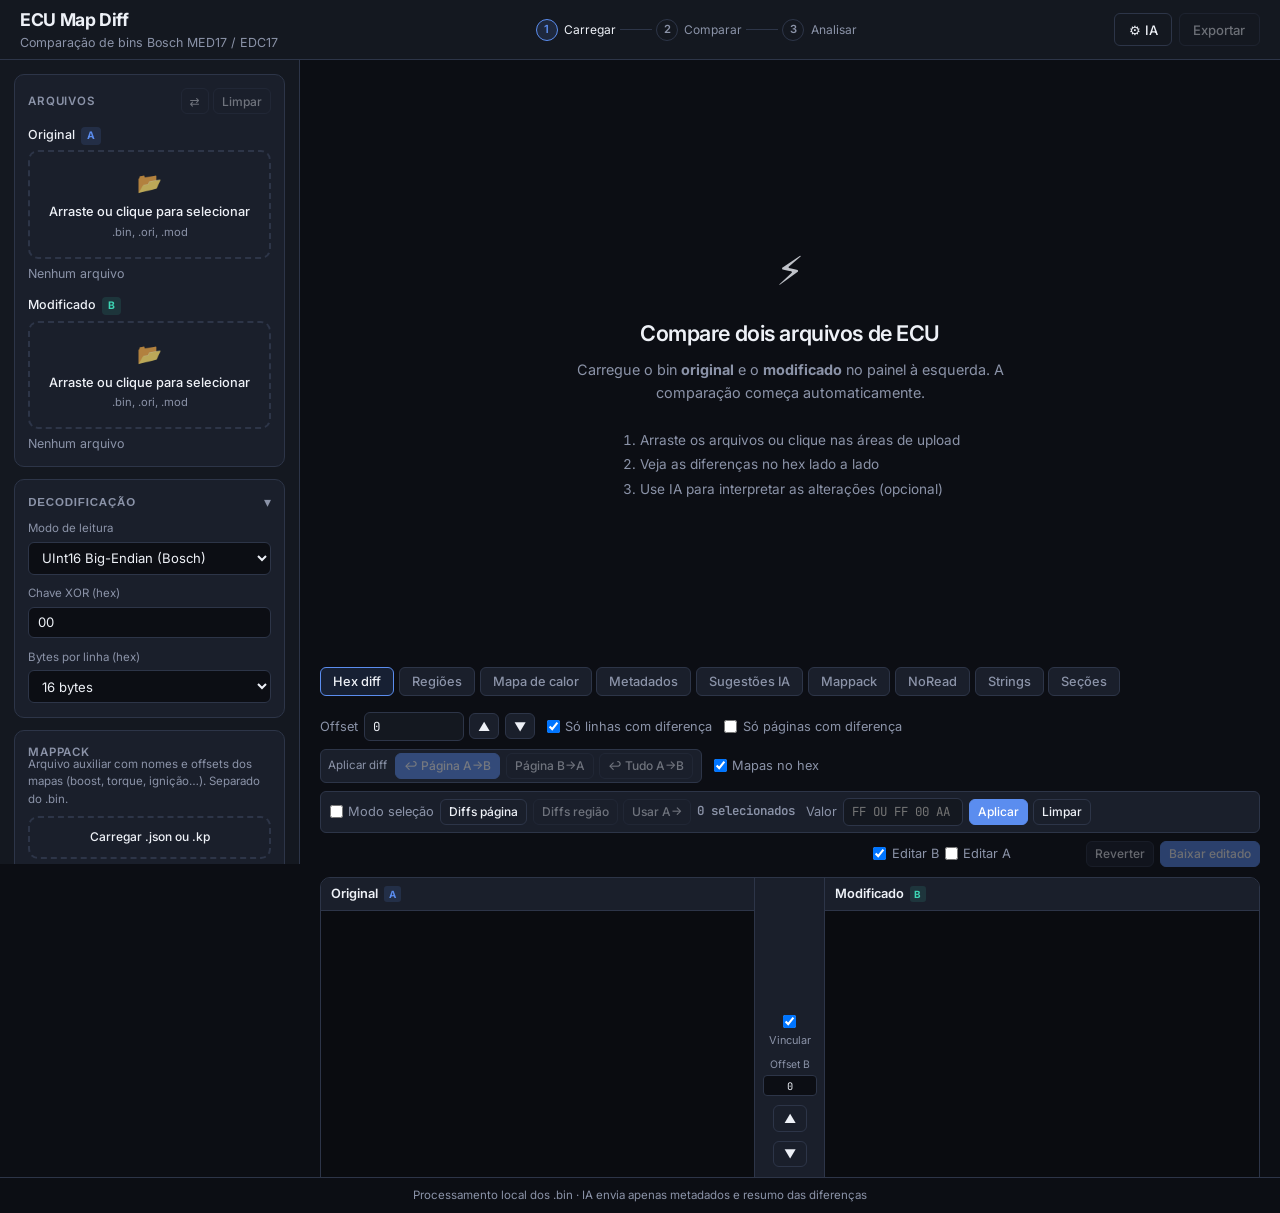
==== commit c6ab908b: "feat: adiciona remoção heurística de proteção NoRead/TPROT Permite detectar blocos de proteção por c" ====
--- a/index.html
+++ b/index.html
@@ -163,6 +163,7 @@
           <button type="button" class="tab" data-tab="metadata">Metadados</button>
           <button type="button" class="tab" data-tab="ai">Sugestões IA</button>
           <button type="button" class="tab" data-tab="mappack">Mappack</button>
+          <button type="button" class="tab" data-tab="noread">NoRead <span class="tab__badge" id="tabBadgeNoRead" hidden>0</span></button>
           <button type="button" class="tab" data-tab="strings">Strings</button>
           <button type="button" class="tab" data-tab="sections">Seções</button>
         </nav>
@@ -370,6 +371,27 @@
             <input type="search" id="mappackFilter" class="input--search" placeholder="Buscar mapa (boost, torque…)" />
             <div class="table-wrap" id="mappackTableWrap">
               <p class="muted center" style="padding:1rem">Carregue um mappack .json</p>
+            </div>
+          </section>
+
+          <section class="tab-panel" id="tab-noread">
+            <div class="noread-panel">
+              <p class="hint">
+                Remove proteção <strong>NoRead / TPROT</strong> de bins MED17/EDC17.
+                Coloque o arquivo <strong>legível em A</strong> e o <strong>protegido em B</strong> para comparar e localizar o bloco.
+                Só com B, o app busca assinaturas conhecidas (ex.: <code>2B 3C</code> → <code>00 00</code>).
+              </p>
+              <div class="toolbar noread-toolbar">
+                <button type="button" id="btnNoReadScan" class="btn btn--primary" disabled>Analisar NoRead</button>
+                <button type="button" id="btnNoReadApplyHigh" class="btn btn--sm" disabled>Aplicar alta confiança</button>
+                <button type="button" id="btnNoReadApplySelected" class="btn btn--sm" disabled>Aplicar selecionados</button>
+                <button type="button" id="btnNoReadDownload" class="btn btn--sm btn--ghost" disabled>Baixar B limpo</button>
+              </div>
+              <div id="noreadSummary" class="card noread-summary-card"></div>
+              <div id="noreadResults"></div>
+              <p class="hint noread-disclaimer">
+                Heurística experimental — valide o arquivo antes de gravar na ECU. Checksums não são recalculados automaticamente.
+              </p>
             </div>
           </section>
 
--- a/css/app.css
+++ b/css/app.css
@@ -602,6 +602,12 @@
 .center { text-align: center; }
 .hint { color: var(--muted); font-size: 0.8rem; margin-bottom: 0.65rem; line-height: 1.5; }
 
+.noread-panel { display: flex; flex-direction: column; gap: 0.5rem; min-height: 0; }
+.noread-toolbar { gap: 0.5rem; }
+.noread-summary-card { padding: 0.75rem 1rem; }
+.noread-summary-card .stats { margin: 0; }
+.noread-disclaimer { margin-top: 0.25rem; font-size: 0.75rem; }
+
 /* —— Toolbar —— */
 .toolbar {
   display: flex;
